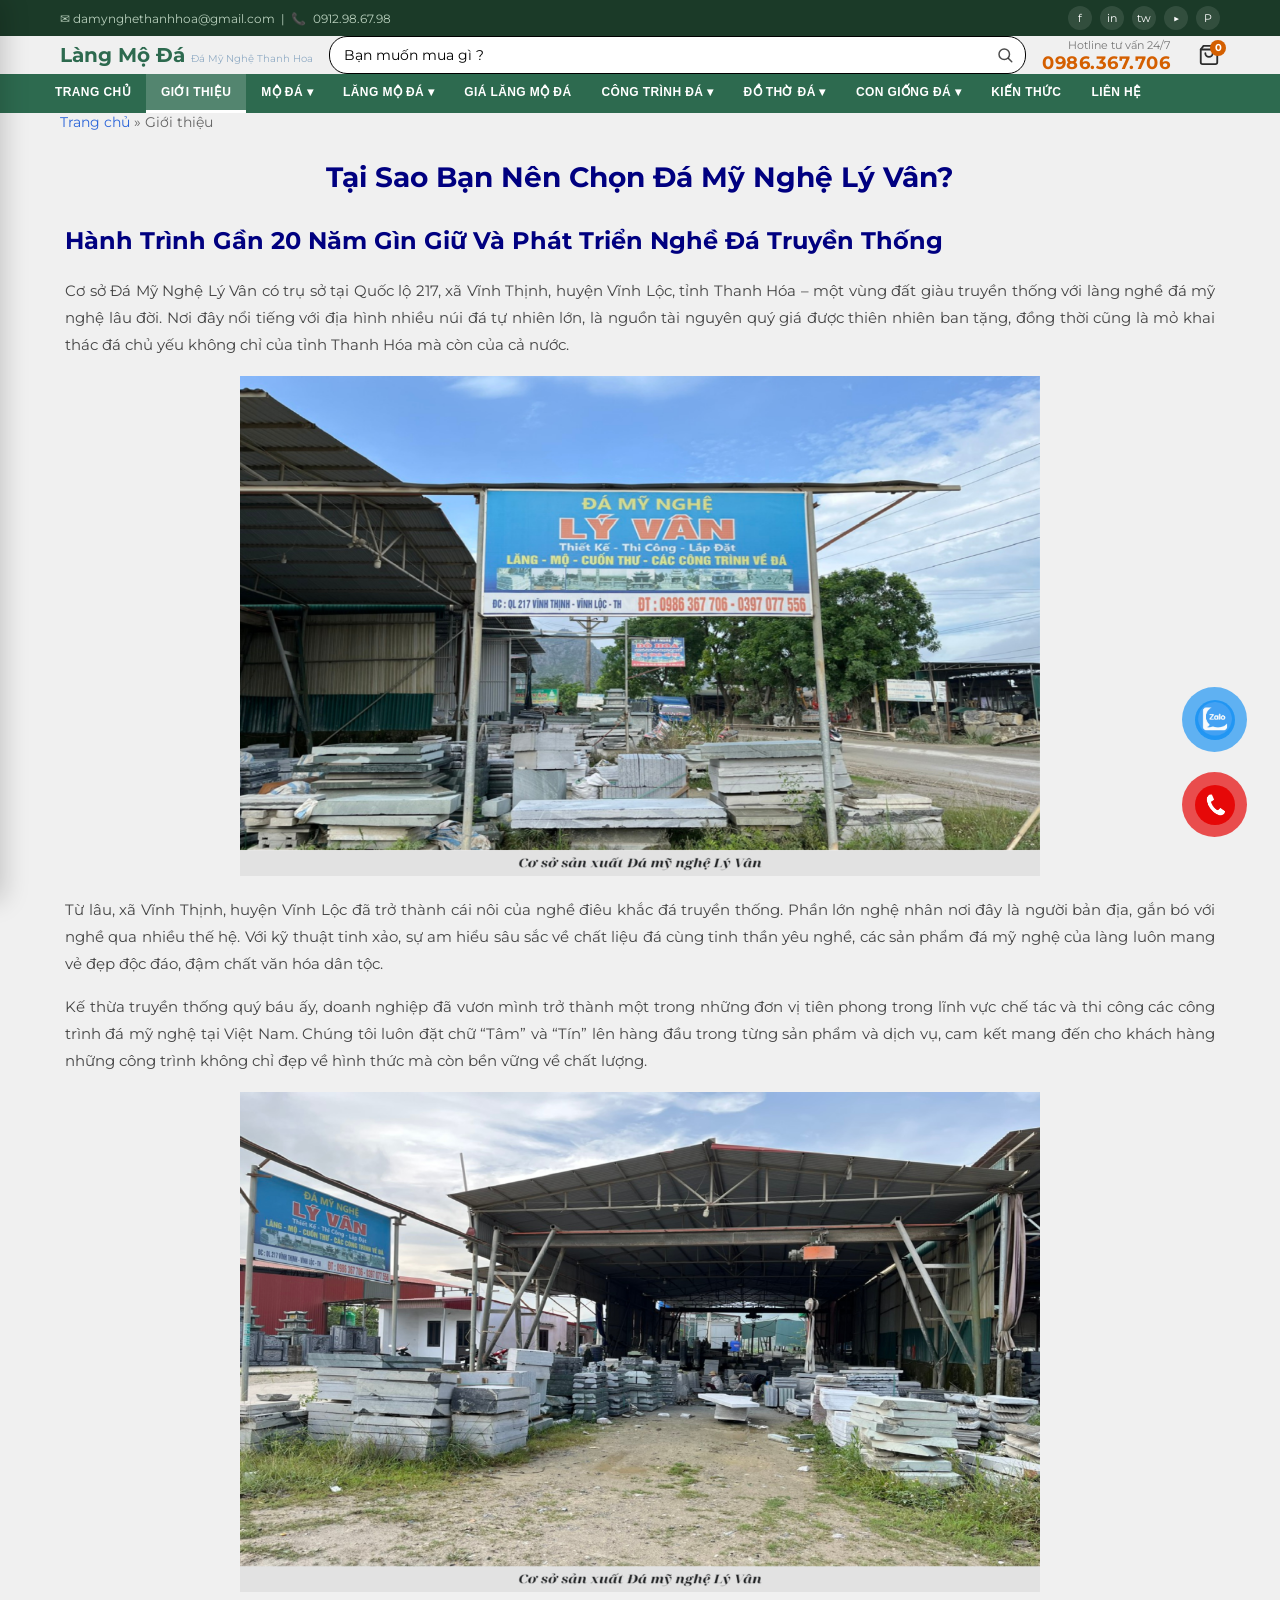
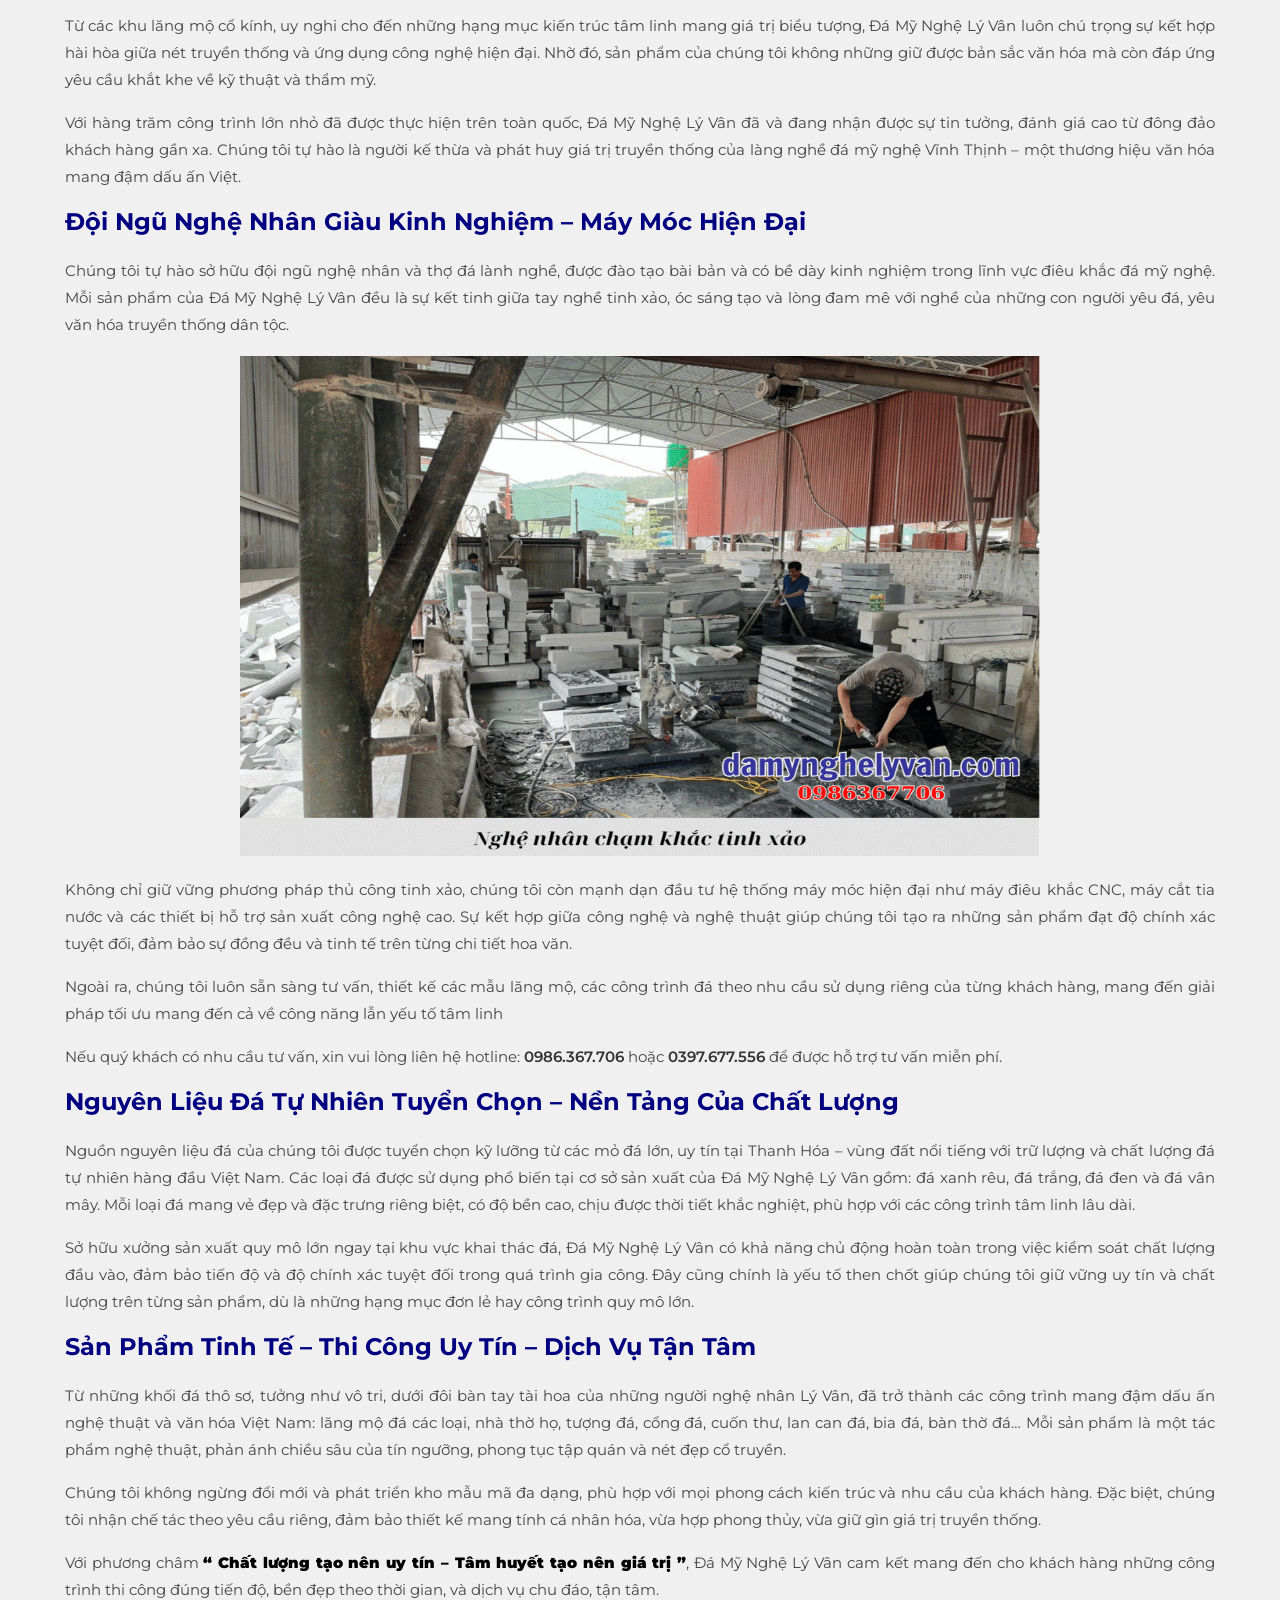
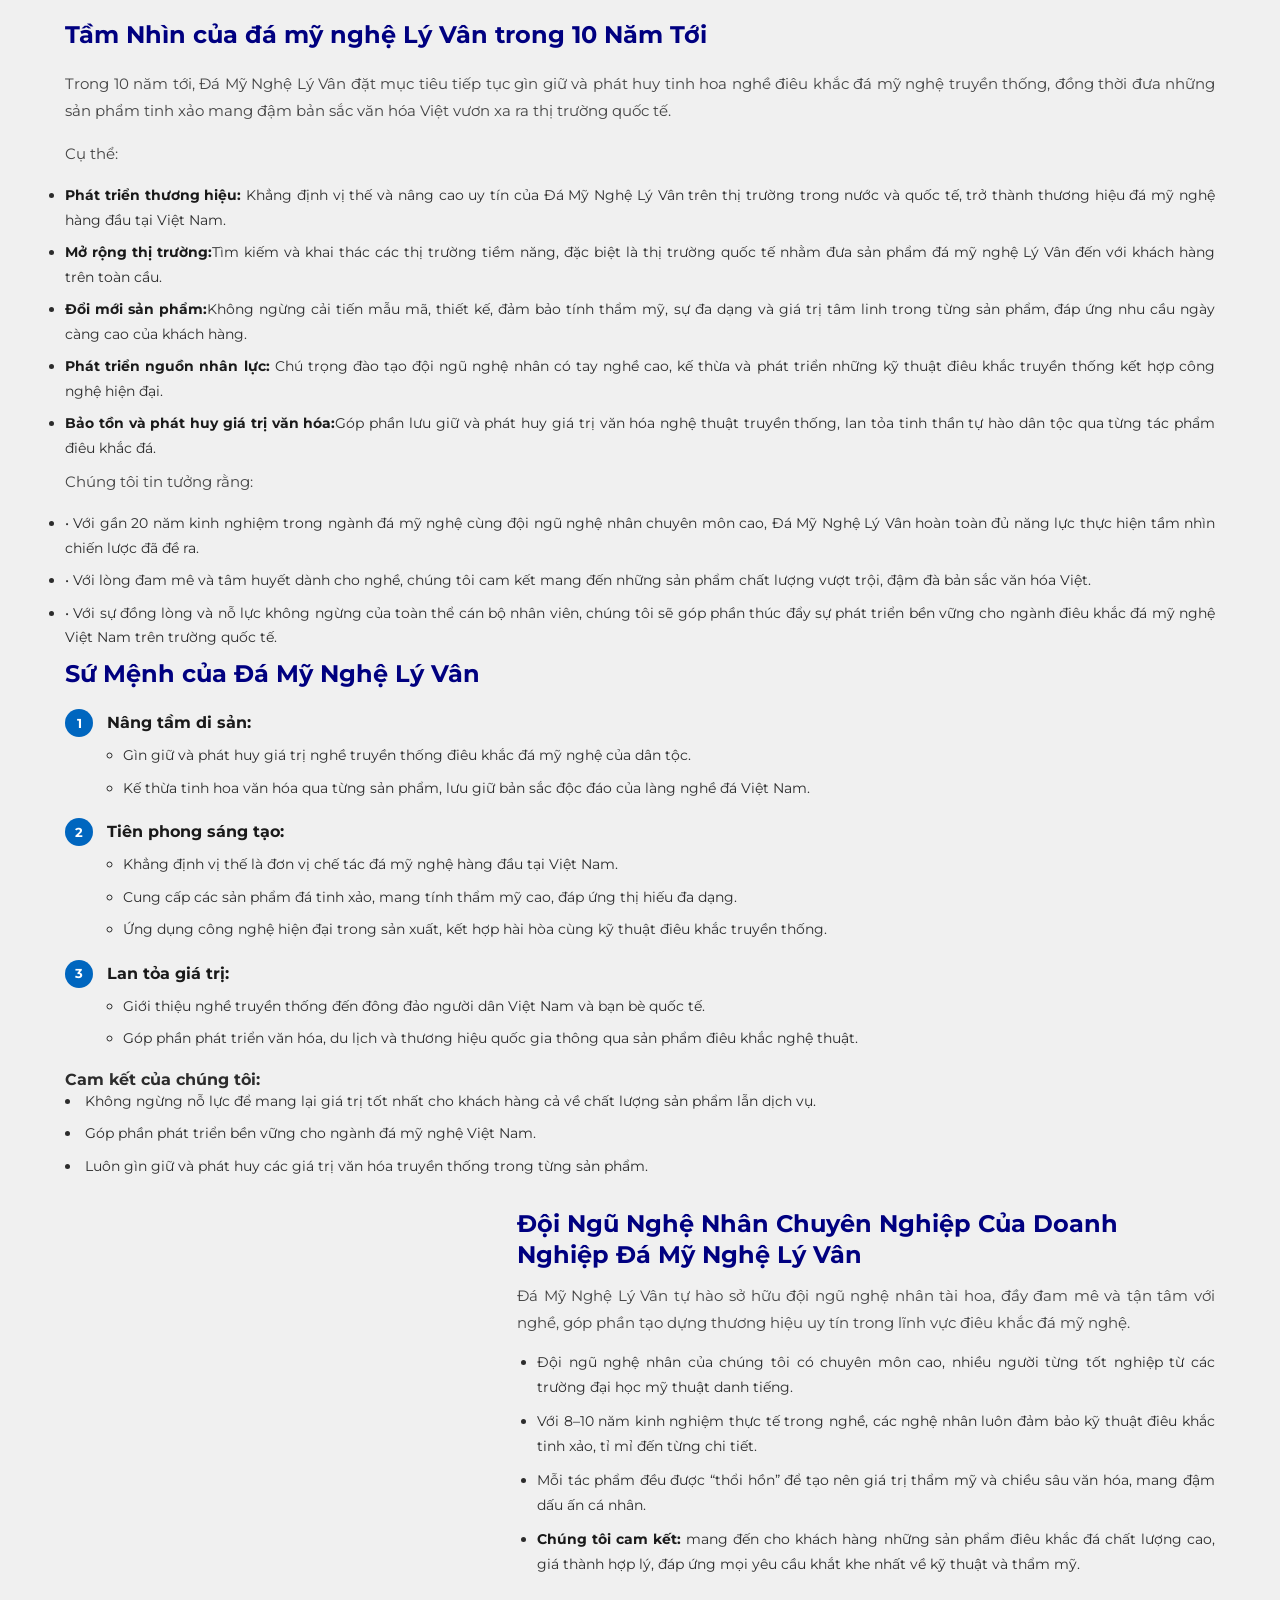
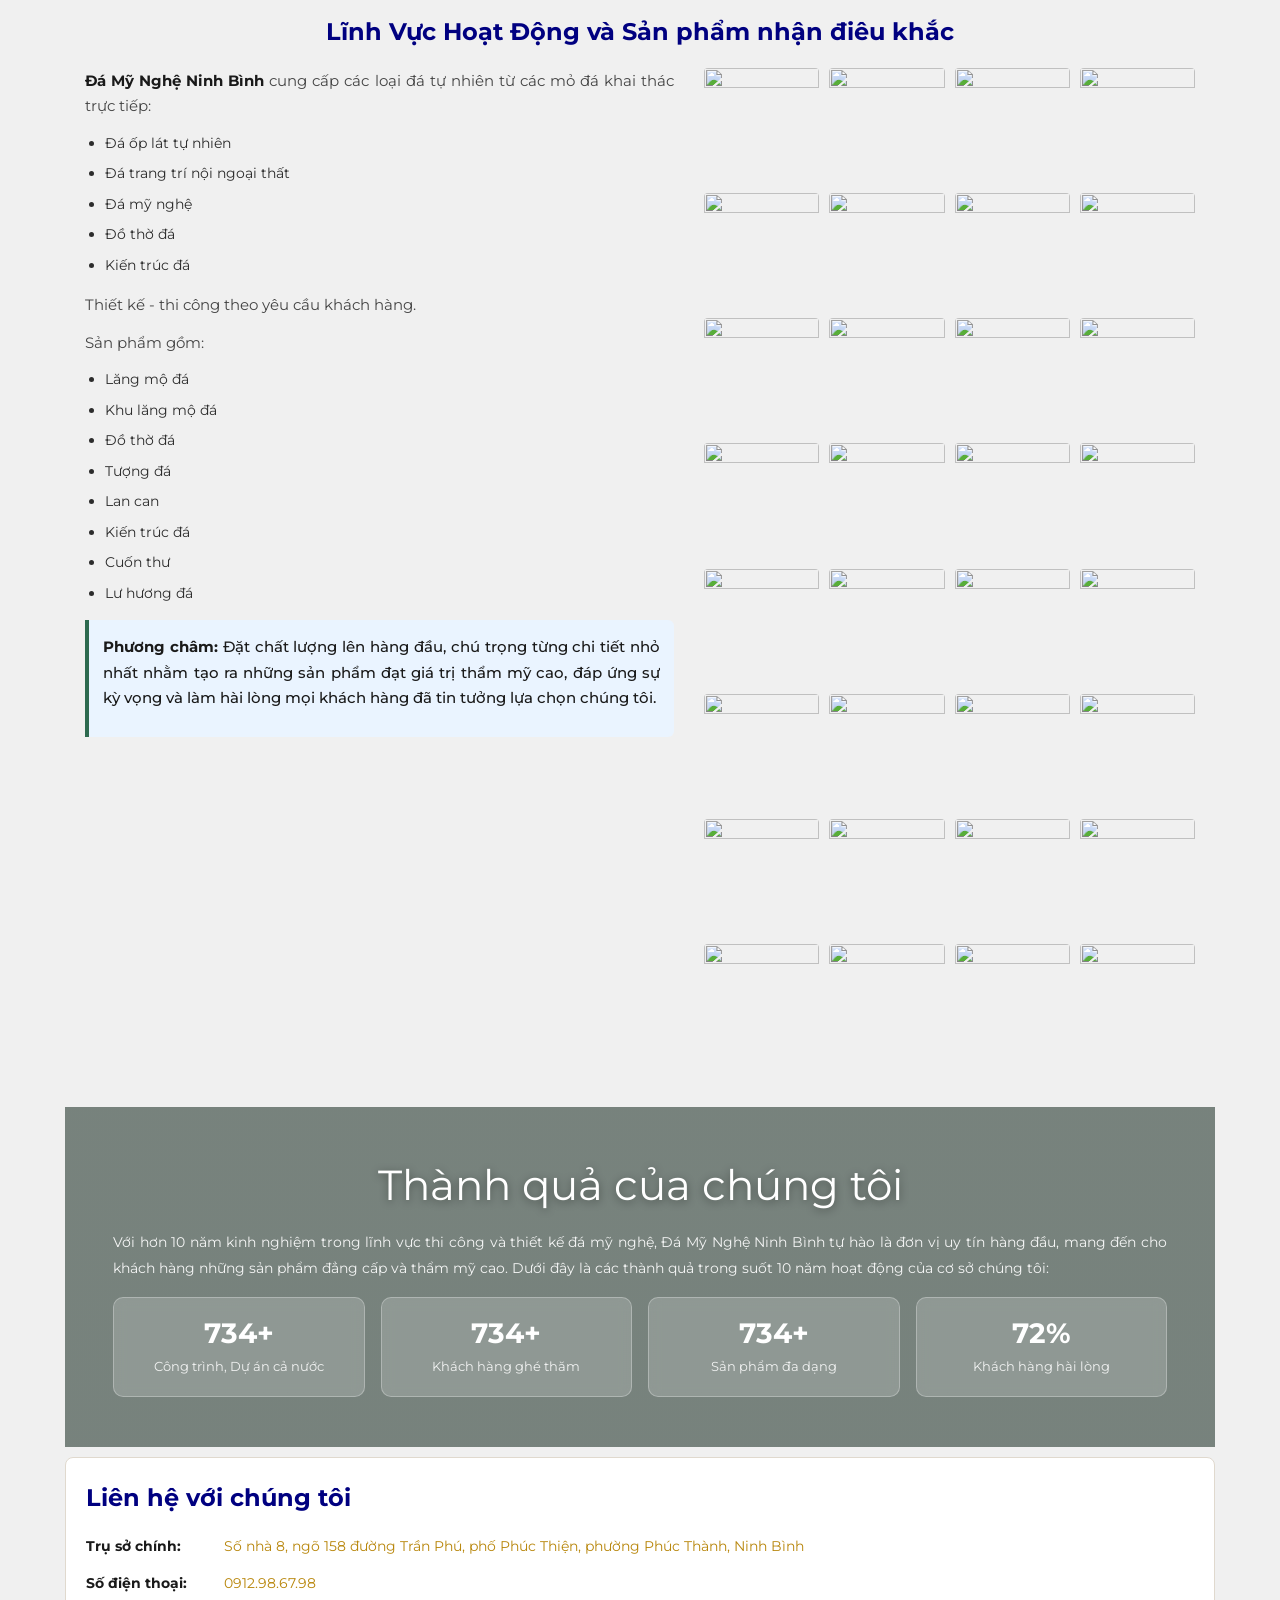
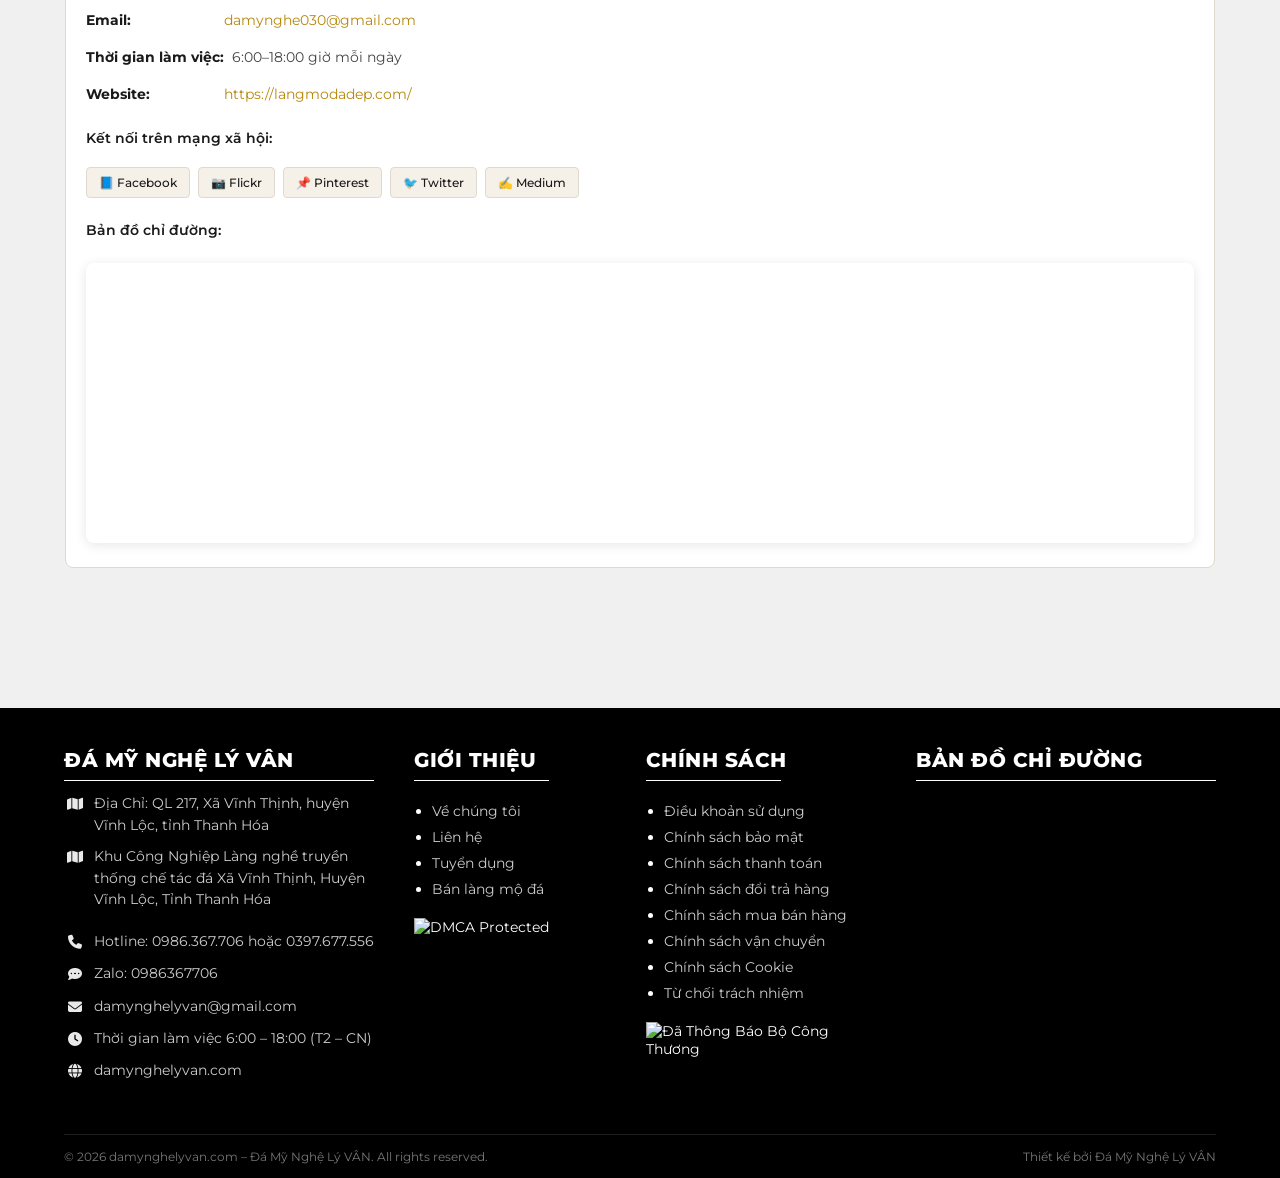
==== gioi-thieu/index.html @ 1a8683d3 "Add files via upload" ====
<!DOCTYPE html>
<html lang="vi">
<head>
<meta charset="UTF-8">
<meta name="viewport" content="width=device-width, initial-scale=1.0">
<title>Giới thiệu về Đá mỹ nghệ Ninh Bình</title>
<link href="https://fonts.googleapis.com/css2?family=Montserrat:wght@300;400;500;600;700;800&display=swap" rel="stylesheet">
  <link rel="stylesheet" href="/assets/style.css">
  <script src="/assets/js/smart-search.js"></script>
  <script src="/assets/js/load-header.js"></script>
  <script src="https://unpkg.com/lucide@latest" defer></script>
<style>
  *, *::before, *::after { box-sizing: border-box; margin: 0; padding: 0; }

  :root {
    --gold: #b8860b;
    --gold-light: #d4a017;
    --dark: #1a1a1a;
    --text: #333;
    --muted: #666;
    --bg: #faf9f7;
    --white: #fff;
    --border: #e0d9ce;
    --accent-bg: #f5f0e8;
    /* Container khớp với nav header */
  }
/* ÉP TOÀN BỘ NỘI DUNG TRANG HẸP LẠI TRÊN MÁY TÍNH */
@media (min-width: 900px) {
  .breadcrumb .container,
  .content-wrap > .container,
  .stats-section > .container {
    max-width: 1150px !important;
    width: 1150px !important;
    margin-left: auto !important;
    margin-right: auto !important;
    padding-left: 0 !important;
    padding-right: 0 !important;
  }

  .page-title {
    max-width: 1150px !important;
    width: 1150px !important;
    margin-left: auto !important;
    margin-right: auto !important;
  }
}
/* Máy tính: căn đều 2 bên */
.main-content p,
.main-content li {
  text-align: justify;
  text-align-last: left;
}
.main-content p {
  line-height: 1.8;
  margin-bottom: 16px;
}

.main-content li {
  line-height: 1.75;
  margin-bottom: 8px;
}
.phone-link {
  color: #333;
  text-decoration: none;
  font-weight: 600;
  text-underline-offset: 3px;
}

.phone-link:hover {
  color: #0066cc;
  text-decoration: underline;
}
  /* =====================
     VIDEO
  ===================== */
/*video nằm bên trái chữ*/
.video-text-section {
  display: grid;
  grid-template-columns: 420px 1fr;
  gap: 32px;
  align-items: start;
  margin: 30px 0;
}

.video-wrap {
  width: 100%;
  height: 350px;
  overflow: hidden;
  border-radius: 6px;
}

.video-wrap iframe {
  width: 100%;
  height: 100%;
  border: 0;
  display: block;
}

.video-content h2 {
  margin-top: 0;
  margin-bottom: 12px;
}

.video-content p {
  margin-bottom: 14px;
  line-height: 1.8;
}

.video-content ul {
  padding-left: 20px;
  margin: 0;
}

.video-content li {
  margin-bottom: 10px;
  line-height: 1.75;
}
@media (max-width: 768px) {
  .video-text-section {
    grid-template-columns: 1fr;
    gap: 20px;
  }

  .video-wrap {
    width: 100%;
    height: 200px;
  }
}
  /* Font toàn trang */
  .content-wrap,
  .content-wrapl,
  .content-wrap p,
  .content-wrap span,
  .content-wrap div,
  .content-wrap li,
  .content-wrap a,
  .content-wrap h1,
  .content-wrap h2,
  .content-wrap h3,
  .content-wrap h4,
  .content-wrap h5,
  .content-wrap h6,
  .breadcrumb,
  .page-title,
  .stats-section {
    font-family: 'Montserrat', sans-serif;
  }

  /* =====================
     CONTAINER - khớp nav
  ===================== */

  .main-content {
    width: 100%;
  }
  .content-image {
  width: 800px;
  max-width: 100%;
  height: 500px;
  display: block;
  margin: 18px auto 20px;
  
}
  /* =====================
     BREADCRUMB
  ===================== */
  .breadcrumb {
    background: var(--accent-bg);
    padding: 10px 0;
    border-bottom: 1px solid var(--border);
  }
  .breadcrumb .container {
    display: flex;
    align-items: center;
    flex-wrap: wrap;
    gap: 6px;
    font-size: 13px;
    color: var(--muted);
  }
  .breadcrumb a { color: var(--gold); text-decoration: none; }
  .breadcrumb a:hover { text-decoration: underline; }

  /* =====================
     PAGE TITLE
  ===================== */
  .page-title {
    text-align: center;
    padding: 28px 16px 20px;
    margin-top: 0;
  }
  .page-title h1 {
    font-size: clamp(16px, 4.5vw, 28px);
    color: #000080;
    font-weight: 700;
    margin-bottom: 10px;
    line-height: 1.3;
  }
  .page-breadcrumb {
    font-size: 14px;
    color: #666;
  }
  .page-breadcrumb a {
    text-decoration: none;
    color: #2b65d9;
  }
  .page-breadcrumb a:hover { text-decoration: underline; }

  /* =====================
     CONTENT WRAP
  ===================== */
  .content-wrap {
    padding: 30px 0 50px;
    margin-top: -50px;
  }

  /* =====================
     HEADINGS
  ===================== */
  h2 {
    font-family: 'Montserrat', sans-serif;
    font-size: clamp(16px, 3.5vw, 24px);
  
    line-height: 1.3;
  }
  p {
    margin-bottom: 14px;
    color: #444;
    font-size: clamp(13px, 2vw, 15px);
    line-height: 1.75;
  }
  strong { color: var(--dark); }


  /* =====================
     BANNER IMAGE
  ===================== */
  .banner-img {
    width: 100%;
    border-radius: 6px;
    margin: 20px 0 8px;
    box-shadow: 0 4px 20px rgba(0,0,0,0.12);
    display: block;
    height: auto;
  }
  .img-caption {
    text-align: center;
    font-style: italic;
    color: var(--muted);
    font-size: 12px;
    margin-bottom: 20px;
  }

  /* =====================
     STATS SECTION
  ===================== */
        .tq-section {
      margin-top: 48px;
      position: relative;
      width: 100%;
      min-height: 340px;
      background:
        linear-gradient(rgba(20,40,30,0.55), rgba(20,40,30,0.55)),
        url('https://images.unsplash.com/photo-1506905925346-21bda4d32df4?w=1200&q=80')
        center / cover no-repeat;
      display: flex;
      flex-direction: column;
      align-items: center;
      justify-content: center;
      padding: 48px 48px;
      overflow: hidden;
    }
 
    .tq-title {
      font-family: 'Dancing Script', cursive;
      font-size: 42px;
      color: #fff;
      margin-bottom: 18px;
      text-align: center;
      font-weight: 400;
      text-shadow: 0 2px 8px rgba(0,0,0,0.4);
    }
 
    .tq-desc {
      color: rgba(255,255,255,0.92);
      font-size: 14px;
      line-height: 1.7;
      max-width: 1100px;
      width: 100%;
      text-align: left;
      margin-bottom: 32px;
    }
 
    .tq-cards {
      display: grid;
      grid-template-columns: repeat(4, 1fr);
      gap: 16px;
      width: 100%;
      max-width: 1100px;
    }
 
    .tq-card {
      background: rgba(255,255,255,0.18);
      backdrop-filter: blur(6px);
      -webkit-backdrop-filter: blur(6px);
      border: 1px solid rgba(255,255,255,0.28);
      border-radius: 10px;
      padding: 20px 14px;
      text-align: center;
    }
 
    .tq-num {
      font-size: 28px;
      font-weight: 700;
      color: #fff;
      margin-bottom: 8px;
      line-height: 1.1;
    }
 
    .tq-label {
      font-size: 13px;
      color: rgba(255,255,255,0.88);
      line-height: 1.5;
    }
 
   
@media (max-width: 768px) {
      .tq-section {
        padding: 36px 16px;
        min-height: unset;
        align-items: stretch;
      }
      .tq-title {
        font-size: 28px;
        margin-bottom: 14px;
        text-align: center;
      }
      .tq-desc {
        font-size: 13px;
        margin-bottom: 24px;
        max-width: 100%;
        width: 100%;
      }
      .tq-cards {
    grid-template-columns: 1fr;
    width: 100%;
    max-width: 100%;
    gap: 12px;
    margin: 0;
   
    box-sizing: border-box;
  }

  .tq-card {
    width: 100%;
    display: flex;
    align-items: center;
    justify-content: space-between;
    padding: 28px 18px;
    text-align: left;
    min-height: 80px;
    box-sizing: border-box;
  }

      .tq-num {
        font-size: 26px;
        margin-bottom: 0;
        min-width: 90px;
      }
      .tq-label {
        font-size: 13px;
        flex: 1;
        padding-left: 16px;
        text-align: right;
        white-space: nowrap;
        overflow: hidden;
        text-overflow: ellipsis;
      }
    }

  /* =====================
     CONTACT SECTION
  ===================== */
  .contact-section {
    background: var(--white);
    border: 1px solid var(--border);
    border-radius: 8px;
    padding: 24px 20px;
    margin-top: 40px;
  }
  .contact-section h2 { margin-top: 0; }
  .contact-info p {
    display: flex;
    align-items: flex-start;
    gap: 8px;
    margin-bottom: 12px;
    flex-wrap: wrap;
  }
  .contact-info strong {
    min-width: 130px;
    flex-shrink: 0;
    font-size: clamp(12px, 2vw, 14px);
  }
  .contact-info a {
    color: var(--gold);
    text-decoration: none;
    font-size: clamp(12px, 2vw, 14px);
    word-break: break-word;
  }
  .contact-info a:hover { text-decoration: underline; }
  .contact-info p span,
  .contact-info p {
    font-size: clamp(12px, 2vw, 14px);
  }

  .social-links {
    display: flex;
    flex-wrap: wrap;
    gap: 8px;
    margin-top: 14px;
  }
  .social-links a {
    display: inline-flex;
    align-items: center;
    gap: 5px;
    padding: 7px 12px;
    background: var(--accent-bg);
    border: 1px solid var(--border);
    border-radius: 4px;
    color: var(--dark);
    text-decoration: none;
    font-size: 12px;
    font-weight: 500;
    transition: background 0.2s, border-color 0.2s;
    white-space: nowrap;
  }
  .social-links a:hover {
    background: var(--gold);
    border-color: var(--gold);
    color: var(--white);
  }

  .map-wrap {
    margin-top: 20px;
    border-radius: 8px;
    overflow: hidden;
    box-shadow: 0 2px 12px rgba(0,0,0,0.1);
  }
  .map-wrap iframe {
    width: 100%;
    height: 280px;
    border: 0;
    display: block;
  }

  /* =====================
     HIGHLIGHT BOX
  ===================== */
  .highlight-box {
     background: #eaf4ff;
    border-left: 4px solid #2d6a4f; /* xanh dương */
    padding: 16px 18px;
    border-radius: 0 6px 6px 0;
    margin: 20px 0;
  }
  .highlight-box p {
    margin: 0;
    color: var(--dark);
    font-weight: 500;
    font-size: clamp(13px, 2vw, 15px);
  }

  /* =====================
     NUMBERED LIST
  ===================== */
  .styled-ol {
    list-style: none;
    padding: 0;
    counter-reset: ol-counter;
  }
  .styled-ol > li {
    counter-increment: ol-counter;
    position: relative;
    padding-left: 42px;
    margin-bottom: 18px;
  }
  .styled-ol > li::before {
    content: counter(ol-counter);
    position: absolute;
    left: 0;
    top: 0;
    width: 28px;
    height: 28px;
    background: #0066BF;
    color: var(--white);
    font-weight: 700;
    font-size: 13px;
    border-radius: 50%;
    display: flex;
    align-items: center;
    justify-content: center;
  }
  .styled-ol > li strong {
    display: block;
    font-size: clamp(14px, 2.5vw, 16px);
    margin-bottom: 6px;
    color: var(--dark);
  }
  .styled-ol > li ul {
    padding-left: 16px;
    margin-top: 6px;
    margin-bottom: 0;
  }

  /* =====================
     GOLD DIVIDER
  ===================== */
  .gold-divider {
    display: flex;
    align-items: center;
    justify-content: center;
    gap: 12px;
  }
  .gold-divider::before, .gold-divider::after {
    content: '';
    width: 50px;
    height: 1px;
    background: var(--gold);
  }
  .gold-divider span { color: var(--gold); font-size: 16px; }

  /* =====================
     TABLET (≥ 600px)
  ===================== */
@media (max-width: 600px) {
  .breadcrumb .container,
  .content-wrap > .container,
  .contact-section,
  .page-title {
    padding-left: 22px !important;
    padding-right: 22px !important;
  }
  
/* Điện thoại: vẫn căn đều nhưng tránh bị dính sát lề */
  .main-content p,
  .main-content li {
    text-align: justify;
    text-align-last: left;
  }
      .content-image {
    height: 200px !important;
    width: 100% !important;
    object-fit: cover;
  }
    .gallery-grid img {
    height: 120px !important;
  }
  .content-wrap {
    padding-left: 0 !important;
    padding-right: 0 !important;
  }

  .main-content {
    width: 100%;
  }
}
/**/
* {
  box-sizing: border-box;
  margin: 0;
  padding: 0;
  font-family: 'Montserrat', sans-serif;
}

/* CONTAINER */
.content-wrap > .container,
.content-wrapl > .container {
  max-width: 1100px;
  margin: auto;
  padding: 20px;
}
/* TITLE */
h2 {
  
  color: #000080;
  margin-bottom: 20px;
  font-size: 24px;
}
.container .title-center {
  text-align: center !important;
}
/* LAYOUT 2 CỘT */
.section-flex {
  display: grid;
  grid-template-columns: 1.2fr 1fr;
  gap: 30px;
  align-items: start;
}

/* TEXT */
.text-content p {
  line-height: 1.7;
  margin-bottom: 12px;
  text-align: justify;
}

.text-content ul {
  padding-left: 20px;
  margin-bottom: 15px;
}

.text-content li {
  margin-bottom: 6px;
}

/* BOX */
.highlight-box {
  background: #eaf4ff;
  border-left: 4px solid #2d6a4f;
  padding: 14px;
  border-radius: 0 6px 6px 0;
  margin-top: 15px;
}

/* GALLERY */
.gallery-grid {
  display: grid;
  grid-template-columns: repeat(4, 1fr);
  gap: 10px;
}

.gallery-grid img {
  width: 100%;
  aspect-ratio: 1/1;
  object-fit: cover;
  border-radius: 4px;
  transition: 0.3s;
}

.gallery-grid img:hover {
  transform: scale(1.05);
}

/* RESPONSIVE */
@media (max-width: 992px) {
  .section-flex {
    grid-template-columns: 1fr;
  }

  .gallery-grid {
    grid-template-columns: repeat(3, 1fr);
  }
}

@media (max-width: 600px) {
  h2 {
    font-size: 18px;
  }

  .gallery-grid {
    grid-template-columns: repeat(2, 1fr);
  }
}

</style>
</head>
<body>

<!-- Breadcrumb -->
 <div class="container">
 <div class="page-breadcrumb">
      <a href="/">Trang chủ</a> » <span>Giới thiệu</span>
  </div>
  </div>

<!-- Page Title -->
<div class="content-wrapl">
  <div class="page-title">
    <h1>Tại Sao Bạn Nên Chọn Đá Mỹ Nghệ Lý Vân?</h1>
  </div>
</div>

<!-- Content -->
<div class="content-wrap">
  <div class="container">
    <div class="main-content">

      <h2>Hành Trình Gần 20 Năm Gìn Giữ Và Phát Triển Nghề Đá Truyền Thống</h2>

      <p>Cơ sở Đá Mỹ Nghệ Lý Vân có trụ sở tại Quốc lộ 217, xã Vĩnh Thịnh, huyện Vĩnh Lộc, tỉnh Thanh Hóa – một vùng đất giàu truyền thống với làng nghề đá mỹ nghệ lâu đời. Nơi đây nổi tiếng với địa hình nhiều núi đá tự nhiên lớn, là nguồn tài nguyên quý giá được thiên nhiên ban tặng, đồng thời cũng là mỏ khai thác đá chủ yếu không chỉ của tỉnh Thanh Hóa mà còn của cả nước.</p>
      <img src="/assets/img/anh-co-so-da-my-nghe-1.png" alt="Cơ Sở Đá Mỹ Nghệ Lý Vân" class="content-image"/>

      <p>Từ lâu, xã Vĩnh Thịnh, huyện Vĩnh Lộc đã trở thành cái nôi của nghề điêu khắc đá truyền thống. Phần lớn nghệ nhân nơi đây là người bản địa, gắn bó với nghề qua nhiều thế hệ. Với kỹ thuật tinh xảo, sự am hiểu sâu sắc về chất liệu đá cùng tinh thần yêu nghề, các sản phẩm đá mỹ nghệ của làng luôn mang vẻ đẹp độc đáo, đậm chất văn hóa dân tộc.</p>

      <p>Kế thừa truyền thống quý báu ấy, doanh nghiệp đã vươn mình trở thành một trong những đơn vị tiên phong trong lĩnh vực chế tác và thi công các công trình đá mỹ nghệ tại Việt Nam. Chúng tôi luôn đặt chữ “Tâm” và “Tín” lên hàng đầu trong từng sản phẩm và dịch vụ, cam kết mang đến cho khách hàng những công trình không chỉ đẹp về hình thức mà còn bền vững về chất lượng.</p>
      <img src="/assets/img/anh-co-so-da-my-nghe-2.png" alt="Cơ Sở Đá Mỹ Nghệ Lý Vân" class="content-image"/>
      <p>Từ các khu lăng mộ cổ kính, uy nghi cho đến những hạng mục kiến trúc tâm linh mang giá trị biểu tượng, Đá Mỹ Nghệ Lý Vân luôn chú trọng sự kết hợp hài hòa giữa nét truyền thống và ứng dụng công nghệ hiện đại. Nhờ đó, sản phẩm của chúng tôi không những giữ được bản sắc văn hóa mà còn đáp ứng yêu cầu khắt khe về kỹ thuật và thẩm mỹ.</p>

      <p>Với hàng trăm công trình lớn nhỏ đã được thực hiện trên toàn quốc, Đá Mỹ Nghệ Lý Vân đã và đang nhận được sự tin tưởng, đánh giá cao từ đông đảo khách hàng gần xa. Chúng tôi tự hào là người kế thừa và phát huy giá trị truyền thống của làng nghề đá mỹ nghệ Vĩnh Thịnh – một thương hiệu văn hóa mang đậm dấu ấn Việt.</p>
      <h2>Đội Ngũ Nghệ Nhân Giàu Kinh Nghiệm – Máy Móc Hiện Đại</h2>

      <p>Chúng tôi tự hào sở hữu đội ngũ nghệ nhân và thợ đá lành nghề, được đào tạo bài bản và có bề dày kinh nghiệm trong lĩnh vực điêu khắc đá mỹ nghệ. Mỗi sản phẩm của Đá Mỹ Nghệ Lý Vân đều là sự kết tinh giữa tay nghề tinh xảo, óc sáng tạo và lòng đam mê với nghề của những con người yêu đá, yêu văn hóa truyền thống dân tộc.</p>
      <img src="/assets/img/anh-co-so-da-my-nghe-3.png" alt="Cơ Sở Đá Mỹ Nghệ Lý Vân" class="content-image"/>

      <p>Không chỉ giữ vững phương pháp thủ công tinh xảo, chúng tôi còn mạnh dạn đầu tư hệ thống máy móc hiện đại như máy điêu khắc CNC, máy cắt tia nước và các thiết bị hỗ trợ sản xuất công nghệ cao. Sự kết hợp giữa công nghệ và nghệ thuật giúp chúng tôi tạo ra những sản phẩm đạt độ chính xác tuyệt đối, đảm bảo sự đồng đều và tinh tế trên từng chi tiết hoa văn.</p>
      <p>Ngoài ra, chúng tôi luôn sẵn sàng tư vấn, thiết kế các mẫu lăng mộ, các công trình đá theo nhu cầu sử dụng riêng của từng khách hàng, mang đến giải pháp tối ưu mang đến cả về công năng lẫn yếu tố tâm linh</p>
      <p>Nếu quý khách có nhu cầu tư vấn, xin vui lòng liên hệ hotline: <a href="tel:0986367706" class="phone-link"> 0986.367.706</a> hoặc <a href="tel:0397677556" class="phone-link"> 0397.677.556</a> để được hỗ trợ tư vấn miễn phí.</p>
      <h2>Nguyên Liệu Đá Tự Nhiên Tuyển Chọn – Nền Tảng Của Chất Lượng</h2>

      <p>Nguồn nguyên liệu đá của chúng tôi được tuyển chọn kỹ lưỡng từ các mỏ đá lớn, uy tín tại Thanh Hóa – vùng đất nổi tiếng với trữ lượng và chất lượng đá tự nhiên hàng đầu Việt Nam. Các loại đá được sử dụng phổ biến tại cơ sở sản xuất của Đá Mỹ Nghệ Lý Vân gồm: đá xanh rêu, đá trắng, đá đen và đá vân mây. Mỗi loại đá mang vẻ đẹp và đặc trưng riêng biệt, có độ bền cao, chịu được thời tiết khắc nghiệt, phù hợp với các công trình tâm linh lâu dài.</p>
      <p>Sở hữu xưởng sản xuất quy mô lớn ngay tại khu vực khai thác đá, Đá Mỹ Nghệ Lý Vân có khả năng chủ động hoàn toàn trong việc kiểm soát chất lượng đầu vào, đảm bảo tiến độ và độ chính xác tuyệt đối trong quá trình gia công. Đây cũng chính là yếu tố then chốt giúp chúng tôi giữ vững uy tín và chất lượng trên từng sản phẩm, dù là những hạng mục đơn lẻ hay công trình quy mô lớn.</p>
      <h2>Sản Phẩm Tinh Tế – Thi Công Uy Tín – Dịch Vụ Tận Tâm</h2>
      <p>Từ những khối đá thô sơ, tưởng như vô tri, dưới đôi bàn tay tài hoa của những người nghệ nhân Lý Vân, đã trở thành các công trình mang đậm dấu ấn nghệ thuật và văn hóa Việt Nam: lăng mộ đá các loại, nhà thờ họ, tượng đá, cổng đá, cuốn thư, lan can đá, bia đá, bàn thờ đá… Mỗi sản phẩm là một tác phẩm nghệ thuật, phản ánh chiều sâu của tín ngưỡng, phong tục tập quán và nét đẹp cổ truyền.</p>
      <p>Chúng tôi không ngừng đổi mới và phát triển kho mẫu mã đa dạng, phù hợp với mọi phong cách kiến trúc và nhu cầu của khách hàng. Đặc biệt, chúng tôi nhận chế tác theo yêu cầu riêng, đảm bảo thiết kế mang tính cá nhân hóa, vừa hợp phong thủy, vừa giữ gìn giá trị truyền thống.</p>
      <p>Với phương châm <strong style="font-weight: 900; color: #000;">“ Chất lượng tạo nên uy tín – Tâm huyết tạo nên giá trị ”</strong>, Đá Mỹ Nghệ Lý Vân cam kết mang đến cho khách hàng những công trình thi công đúng tiến độ, bền đẹp theo thời gian, và dịch vụ chu đáo, tận tâm.</p>
      <h2>Tầm Nhìn của đá mỹ nghệ Lý Vân trong 10 Năm Tới</h2>
      <p>Trong 10 năm tới, Đá Mỹ Nghệ Lý Vân đặt mục tiêu tiếp tục gìn giữ và phát huy tinh hoa nghề điêu khắc đá mỹ nghệ truyền thống, đồng thời đưa những sản phẩm tinh xảo mang đậm bản sắc văn hóa Việt vươn xa ra thị trường quốc tế.</p>
      <p>Cụ thể:</p>
      <ul>
        <li><strong>Phát triển thương hiệu:</strong> Khẳng định vị thế và nâng cao uy tín của Đá Mỹ Nghệ Lý Vân trên thị trường trong nước và quốc tế, trở thành thương hiệu đá mỹ nghệ hàng đầu tại Việt Nam.</li>
        <li><strong>Mở rộng thị trường:</strong>Tìm kiếm và khai thác các thị trường tiềm năng, đặc biệt là thị trường quốc tế nhằm đưa sản phẩm đá mỹ nghệ Lý Vân đến với khách hàng trên toàn cầu.</li>
        <li><strong>Đổi mới sản phẩm:</strong>Không ngừng cải tiến mẫu mã, thiết kế, đảm bảo tính thẩm mỹ, sự đa dạng và giá trị tâm linh trong từng sản phẩm, đáp ứng nhu cầu ngày càng cao của khách hàng.</li>
        <li><strong>Phát triển nguồn nhân lực:</strong> Chú trọng đào tạo đội ngũ nghệ nhân có tay nghề cao, kế thừa và phát triển những kỹ thuật điêu khắc truyền thống kết hợp công nghệ hiện đại.</li>
        <li><strong>Bảo tồn và phát huy giá trị văn hóa:</strong>Góp phần lưu giữ và phát huy giá trị văn hóa nghệ thuật truyền thống, lan tỏa tinh thần tự hào dân tộc qua từng tác phẩm điêu khắc đá.</li>
      </ul>

      <p>Chúng tôi tin tưởng rằng:</p>
      <ul>
        <li>•	Với gần 20 năm kinh nghiệm trong ngành đá mỹ nghệ cùng đội ngũ nghệ nhân chuyên môn cao, Đá Mỹ Nghệ Lý Vân hoàn toàn đủ năng lực thực hiện tầm nhìn chiến lược đã đề ra.</li>
        <li>•	Với lòng đam mê và tâm huyết dành cho nghề, chúng tôi cam kết mang đến những sản phẩm chất lượng vượt trội, đậm đà bản sắc văn hóa Việt.</li>
        <li>•	Với sự đồng lòng và nỗ lực không ngừng của toàn thể cán bộ nhân viên, chúng tôi sẽ góp phần thúc đẩy sự phát triển bền vững cho ngành điêu khắc đá mỹ nghệ Việt Nam trên trường quốc tế.</li>
      </ul>

      <!-- Mission -->
      <h2>Sứ Mệnh của Đá Mỹ Nghệ Lý Vân</h2>
      <ol class="styled-ol">
        <li>
          <strong>Nâng tầm di sản:</strong>
          <ul>
            <li>	Gìn giữ và phát huy giá trị nghề truyền thống điêu khắc đá mỹ nghệ của dân tộc.</li>
            <li>	Kế thừa tinh hoa văn hóa qua từng sản phẩm, lưu giữ bản sắc độc đáo của làng nghề đá Việt Nam.</li>
          </ul>
        </li>
        <li>
          <strong>Tiên phong sáng tạo:</strong>
          <ul>
            <li>Khẳng định vị thế là đơn vị chế tác đá mỹ nghệ hàng đầu tại Việt Nam.</li>
            <li>Cung cấp các sản phẩm đá tinh xảo, mang tính thẩm mỹ cao, đáp ứng thị hiếu đa dạng.</li>
            <li>Ứng dụng công nghệ hiện đại trong sản xuất, kết hợp hài hòa cùng kỹ thuật điêu khắc truyền thống.</li>
          </ul>
        </li>
        <li>
          <strong>Lan tỏa giá trị:</strong>
          <ul>
            <li>Giới thiệu nghề truyền thống đến đông đảo người dân Việt Nam và bạn bè quốc tế.</li>
            <li>Góp phần phát triển văn hóa, du lịch và thương hiệu quốc gia thông qua sản phẩm điêu khắc nghệ thuật.</li>
          </ul>
        </li>
      </ol>

      <h3>Cam kết của chúng tôi:</h3>
        <li>Không ngừng nỗ lực để mang lại giá trị tốt nhất cho khách hàng cả về chất lượng sản phẩm lẫn dịch vụ.</li>
        <li>Góp phần phát triển bền vững cho ngành đá mỹ nghệ Việt Nam.</li>
        <li>Luôn gìn giữ và phát huy các giá trị văn hóa truyền thống trong từng sản phẩm.</li>
      </ul>

<!-- Video + Artisans -->
<div class="video-text-section">
  <div class="video-wrap">
    <iframe 
      src="https://www.youtube.com/embed/y5QYMIlJxyI?si=F3rPTIpTTzCiyajn" 
      title="YouTube video player" 
      frameborder="0" 
      allow="accelerometer; autoplay; clipboard-write; encrypted-media; gyroscope; picture-in-picture; web-share" 
      referrerpolicy="strict-origin-when-cross-origin" 
      allowfullscreen>
    </iframe>
  </div>

  <div class="video-content">
    <h2>Đội Ngũ Nghệ Nhân Chuyên Nghiệp Của Doanh Nghiệp Đá Mỹ Nghệ Lý Vân</h2>

    <p>
      Đá Mỹ Nghệ Lý Vân tự hào sở hữu đội ngũ nghệ nhân tài hoa, đầy đam mê và tận tâm với nghề, góp phần tạo dựng thương hiệu uy tín trong lĩnh vực điêu khắc đá mỹ nghệ.
    </p>

    <ul>
      <li>Đội ngũ nghệ nhân của chúng tôi có chuyên môn cao, nhiều người từng tốt nghiệp từ các trường đại học mỹ thuật danh tiếng.</li>
      <li>Với 8–10 năm kinh nghiệm thực tế trong nghề, các nghệ nhân luôn đảm bảo kỹ thuật điêu khắc tinh xảo, tỉ mỉ đến từng chi tiết.</li>
      <li>Mỗi tác phẩm đều được “thổi hồn” để tạo nên giá trị thẩm mỹ và chiều sâu văn hóa, mang đậm dấu ấn cá nhân.</li>
      <li><strong>Chúng tôi cam kết:</strong> mang đến cho khách hàng những sản phẩm điêu khắc đá chất lượng cao, giá thành hợp lý, đáp ứng mọi yêu cầu khắt khe nhất về kỹ thuật và thẩm mỹ.</li>
    </ul>
  </div>

</div>
<div class="container">

  <h2 class="title-center">Lĩnh Vực Hoạt Động và Sản phẩm nhận điêu khắc</h2>

  <div class="section-flex">

    <!-- LEFT -->
    <div class="text-content">
      <p><strong>Đá Mỹ Nghệ Ninh Bình</strong> cung cấp các loại đá tự nhiên từ các mỏ đá khai thác trực tiếp:</p>

      <ul>
        <li>Đá ốp lát tự nhiên</li>
        <li>Đá trang trí nội ngoại thất</li>
        <li>Đá mỹ nghệ</li>
        <li>Đồ thờ đá</li>
        <li>Kiến trúc đá</li>
      </ul>

      <p>Thiết kế - thi công theo yêu cầu khách hàng.</p>

      <p>Sản phẩm gồm:</p>

      <ul>
        <li>Lăng mộ đá</li>
        <li>Khu lăng mộ đá</li>
        <li>Đồ thờ đá</li>
        <li>Tượng đá</li>
        <li>Lan can</li>
        <li>Kiến trúc đá</li>
        <li>Cuốn thư</li>
        <li>Lư hương đá</li>
      </ul>

      <div class="highlight-box">
        <p><strong>Phương châm:</strong> Đặt chất lượng lên hàng đầu, chú trọng từng chi tiết nhỏ nhất nhằm tạo ra những sản phẩm đạt giá trị thẩm mỹ cao, đáp ứng sự kỳ vọng và làm hài lòng mọi khách hàng đã tin tưởng lựa chọn chúng tôi.</p>
      </div>
    </div>

    <!-- RIGHT -->
    <div class="gallery-grid">
      <img src="https://langmodadep.com/wp-content/uploads/image11-1-600x450.jpg">
      <img src="https://langmodadep.com/wp-content/uploads/image12-1-600x450.jpg">
      <img src="https://langmodadep.com/wp-content/uploads/image14-1-600x450.jpg">
      <img src="https://langmodadep.com/wp-content/uploads/image16-600x450.jpg">
      <img src="https://langmodadep.com/wp-content/uploads/image18-1-600x450.jpg">
      <img src="https://langmodadep.com/wp-content/uploads/image19-1-600x450.jpg">
      <img src="https://langmodadep.com/wp-content/uploads/image20-1-600x450.jpg">
      <img src="https://langmodadep.com/wp-content/uploads/image22-1-600x450.jpg">
      <img src="https://langmodadep.com/wp-content/uploads/image23-1-600x450.jpg">
      <img src="https://langmodadep.com/wp-content/uploads/image24-1-600x450.jpg">
      <img src="https://langmodadep.com/wp-content/uploads/image26-1-600x450.jpg">
      <img src="https://langmodadep.com/wp-content/uploads/image28-1-600x450.jpg">
      <img src="https://langmodadep.com/wp-content/uploads/image11-1-600x450.jpg">
      <img src="https://langmodadep.com/wp-content/uploads/image12-1-600x450.jpg">
      <img src="https://langmodadep.com/wp-content/uploads/image14-1-600x450.jpg">
      <img src="https://langmodadep.com/wp-content/uploads/image16-600x450.jpg">
      <img src="https://langmodadep.com/wp-content/uploads/image18-1-600x450.jpg">
      <img src="https://langmodadep.com/wp-content/uploads/image19-1-600x450.jpg">
      <img src="https://langmodadep.com/wp-content/uploads/image20-1-600x450.jpg">
      <img src="https://langmodadep.com/wp-content/uploads/image22-1-600x450.jpg">
      <img src="https://langmodadep.com/wp-content/uploads/image23-1-600x450.jpg">
      <img src="https://langmodadep.com/wp-content/uploads/image24-1-600x450.jpg">
      <img src="https://langmodadep.com/wp-content/uploads/image26-1-600x450.jpg">
      <img src="https://langmodadep.com/wp-content/uploads/image28-1-600x450.jpg">
      <img src="https://langmodadep.com/wp-content/uploads/image11-1-600x450.jpg">
      <img src="https://langmodadep.com/wp-content/uploads/image12-1-600x450.jpg">
      <img src="https://langmodadep.com/wp-content/uploads/image14-1-600x450.jpg">
      <img src="https://langmodadep.com/wp-content/uploads/image16-600x450.jpg">
      <img src="https://langmodadep.com/wp-content/uploads/image18-1-600x450.jpg">
      <img src="https://langmodadep.com/wp-content/uploads/image19-1-600x450.jpg">
      <img src="https://langmodadep.com/wp-content/uploads/image20-1-600x450.jpg">
      <img src="https://langmodadep.com/wp-content/uploads/image22-1-600x450.jpg">
    </div>

  </div>

</div>

<!-- Stats -->
<section class="tq-section" id="tq-section">
  <h2 class="tq-title">Thành quả của chúng tôi</h2>
  <p class="tq-desc">
    Với hơn 10 năm kinh nghiệm trong lĩnh vực thi công và thiết kế đá mỹ nghệ, Đá Mỹ Nghệ Ninh Bình
    tự hào là đơn vị uy tín hàng đầu, mang đến cho khách hàng những sản phẩm đẳng cấp và thẩm mỹ cao.
    Dưới đây là các thành quả trong suốt 10 năm hoạt động của cơ sở chúng tôi:
  </p>
  <div class="tq-cards">
    <div class="tq-card">
      <div class="tq-num" id="num0">0</div>
      <div class="tq-label">Công trình, Dự án cả nước</div>
    </div>
    <div class="tq-card">
      <div class="tq-num" id="num1">0</div>
      <div class="tq-label">Khách hàng ghé thăm</div>
    </div>
    <div class="tq-card">
      <div class="tq-num" id="num2">0</div>
      <div class="tq-label">Sản phẩm đa dạng</div>
    </div>
    <div class="tq-card">
      <div class="tq-num" id="num3">0</div>
      <div class="tq-label">Khách hàng hài lòng</div>
    </div>
  </div>
</section>
<!-- Contact -->
<div class="content-wrap" style="padding-top:0">
  <div class="container">
    <div class="main-content">
      <div class="contact-section">
        <h2>Liên hệ với chúng tôi</h2>
        <div class="contact-info">
          <p><strong>Trụ sở chính:</strong> <a href="https://maps.app.goo.gl/Ry8Ct8atcSkSSmj2A" target="_blank">Số nhà 8, ngõ 158 đường Trần Phú, phố Phúc Thiện, phường Phúc Thành, Ninh Bình</a></p>
          <p><strong>Số điện thoại:</strong> <a href="tel:0912986798">0912.98.67.98</a></p>
          <p><strong>Email:</strong> <a href="mailto:damynghe030@gmail.com">damynghe030@gmail.com</a></p>
          <p><strong>Thời gian làm việc:</strong> <span>6:00–18:00 giờ mỗi ngày</span></p>
          <p><strong>Website:</strong> <a href="https://langmodadep.com/" target="_blank">https://langmodadep.com/</a></p>
        </div>

        <p style="margin-top:18px;font-weight:600;color:var(--dark);font-size:14px;">Kết nối trên mạng xã hội:</p>
        <div class="social-links">
          <a href="https://www.facebook.com/damyngheninhbinhcom/" target="_blank">📘 Facebook</a>
          <a href="https://www.flickr.com/people/damyngheninhbinhcom/" target="_blank">📷 Flickr</a>
          <a href="https://www.pinterest.com/damyngheninhbinh01/" target="_blank">📌 Pinterest</a>
          <a href="https://twitter.com/damynghenb_com" target="_blank">🐦 Twitter</a>
          <a href="https://medium.com/@damynghenb" target="_blank">✍ Medium</a>
        </div>

        <p style="margin-top:20px;font-weight:600;color:var(--dark);font-size:14px;">Bản đồ chỉ đường:</p>
        <div class="map-wrap">
          <iframe
            src="https://www.google.com/maps/embed?pb=!1m14!1m8!1m3!1d29946.165030614673!2d105.979342!3d20.247608!3m2!1i1024!2i768!4f13.1!3m3!1m2!1s0x31752967f5b300e7%3A0x830884abf0ac6e7a!2zxJDDoSBN4bu5IE5naOG7hyBOaW5oIELDrG5o!5e0!3m2!1svi!2sus!4v1719629603366!5m2!1svi!2sus"
            allowfullscreen
            loading="lazy"
            referrerpolicy="no-referrer-when-downgrade"
            title="Bản đồ Đá Mỹ Nghệ Ninh Bình">
          </iframe>
        </div>
      </div>
    </div>
  </div>
</div>
<script>
  const targets = [
    { id: 'num0', end: 1000, suffix: '+', format: v => v.toLocaleString('vi-VN') },
    { id: 'num1', end: 1000, suffix: '+', format: v => v.toLocaleString('vi-VN') },
    { id: 'num2', end: 1000, suffix: '+', format: v => v.toLocaleString('vi-VN') },
    { id: 'num3', end: 98,   suffix: '%', format: v => v },
  ];
 
  function animateCount(el, end, suffix, format, duration) {
    const startTime = performance.now();
    function step(now) {
      const elapsed = now - startTime;
      const progress = Math.min(elapsed / duration, 1);
      const eased = 1 - Math.pow(1 - progress, 3); /* easeOutCubic */
      const current = Math.round(eased * end);
      el.textContent = format(current) + suffix;
      if (progress < 1) requestAnimationFrame(step);
    }
    requestAnimationFrame(step);
  }
 
  let animated = false;
  const observer = new IntersectionObserver(entries => {
    if (entries[0].isIntersecting && !animated) {
      animated = true;
      targets.forEach(t => {
        const el = document.getElementById(t.id);
        animateCount(el, t.end, t.suffix, t.format, 2200);
      });
    }
  }, { threshold: 0.3 });
 
  observer.observe(document.getElementById('tq-section'));
</script>
     </div>
  </div>
</div>
<div id="contact-buttons"></div>
<script>
fetch("../contact-buttons.html")
  .then(response => response.text())
  .then(data => {
    document.getElementById("contact-buttons").innerHTML = data;
  });
</script>

<div id="site-footer"></div>
<script src="/assets/js/load-footer.js"></script>
</body>
</html>
---- assets/style.css ----
*, *::before, *::after { box-sizing: border-box; margin: 0; padding: 0; }
  html { scroll-behavior: smooth; }
  body { font-family: 'Be Vietnam Pro', sans-serif; font-size: 14px; color: #2c2c2c; background: #f7f5f0; }
  @import url('https://fonts.googleapis.com/css2?family=Montserrat:wght@400;500;600;700;800;900&display=swap');
  a { text-decoration: none; color: inherit; }
  img { max-width: 100%; display: block; }
 /*Trang Chủ*/
  /* ── TOPBAR ── */
   .topbar {
    background: #1b3a28;
    padding: 6px 0;
    font-size: 12px;
    color: #b8cfbc;
  }
  .topbar-inner {
    max-width: 1200px;
    margin: 0 auto;
    padding: 0 20px;
    display: flex;
    justify-content: space-between;
    align-items: center;
  }
  .topbar-social a {
    display: inline-flex;
    align-items: center;
    justify-content: center;
    width: 24px; height: 24px;
    border-radius: 50%;
    background: rgba(255,255,255,0.1);
    color: #fff;
    font-size: 11px;
    margin-left: 5px;
    transition: background 0.2s;
  }
  .topbar-social a:hover { background: #2d6a4f; }
  .topbar-email { color: #b8cfbc; }
  .topbar-email span { margin-right: 4px; }
  /* ── HERO ── */
  .hero {
    position: relative;
    height: 560px !important;
    overflow: hidden;
    background: #0f2318;
  }
  .hero-img {
    width: 100%;
    height: 100%;
    object-fit: cover;
    opacity: 0.55;
    transition: transform 8s ease;
  }
  .hero:hover .hero-img { transform: scale(1.04); }
  .hero-overlay {
    position: absolute;
    inset: 0;
    background: linear-gradient(to bottom, rgba(0,0,0,0.1) 0%, rgba(15,35,24,0.65) 100%);
  }
  .hero-content {
    position: absolute;
    inset: 0;
    display: flex;
    flex-direction: column;
    align-items: center;
    justify-content: center;
    text-align: center;
    padding: 20px;
  }
  .hero-tag {
    display: inline-block;
    border: 1px solid rgba(255,255,255,0.5);
    color: rgba(255,255,255,0.85);
    font-size: 11px;
    letter-spacing: 3px;
    text-transform: uppercase;
    padding: 5px 18px;
    border-radius: 2px;
    margin-bottom: 16px;
  }
  .hero-title,
.section-title {
  font-family: 'Dancing Script', 'Segoe Script', cursive !important;
  font-weight: 500;
}
/* Máy tính */
@media (min-width: 901px) {
  .hero-title {
    font-size: 70px !important;
    color: #f5e8c8;
    font-style: italic;
    font-weight: 500;
    text-shadow: 0 2px 20px rgba(0,0,0,0.6);
    line-height: 1.2;
    margin-bottom: 14px;
  }

  .section-title {
  font-size: 42px !important;
  font-family: 'Playfair Display', serif;
  font-size: 28px;
  color: #1b3a28;
  text-align: center;
  margin-bottom: 6px;
  font-weight: 500;
  }
}

/* Điện thoại */
@media (max-width: 600px) {
  .hero-title {
    font-size: 38px !important;
    color: #f5e8c8;
    font-style: italic;
    font-weight: 500;
    text-shadow: 0 2px 20px rgba(0,0,0,0.6);
    line-height: 1.2;
    margin-bottom: 14px;
  }

  .section-title {
  font-size: 40px !important;
  font-family: 'Playfair Display', serif;
  font-size: 28px;
  color: #1b3a28;
  text-align: center;
  margin-bottom: 6px;
  font-weight: 500;
  }
}
  .hero-sub {
    color: rgba(255,255,255,0.8);
    font-size: 13px;
    letter-spacing: 4px;
    text-transform: uppercase;
    margin-bottom: 6px;
  }
  .hero-desc {
    color: rgba(255,255,255,0.65);
    font-size: 13px;
    letter-spacing: 2px;
    text-transform: uppercase;
  }
  .hero-cta {
    margin-top: 28px;
    display: flex;
    gap: 12px;
  }
  .btn-primary {
    background: #2d6a4f;
    color: #fff;
    padding: 11px 28px;
    border-radius: 3px;
    font-size: 13px;
    font-weight: 600;
    letter-spacing: 0.5px;
    transition: background 0.2s, transform 0.15s;
    display: inline-block;
  }
  .btn-primary:hover { background: #1b3a28; transform: translateY(-1px); }
  .btn-outline {
    border: 1.5px solid rgba(255,255,255,0.7);
    color: #fff;
    padding: 10px 28px;
    border-radius: 3px;
    font-size: 13px;
    font-weight: 500;
    transition: all 0.2s;
    display: inline-block;
  }
  .btn-outline:hover { background: rgba(255,255,255,0.15); }
 

  /* ── FEATURES ── */
  .features-bar {
    background: #fff;
    border: 1px solid #ede8df;
    border-radius: 8px;
    padding: 0;
    display: grid;
    grid-template-columns: repeat(3, 1fr);
    overflow: hidden;
    box-shadow: 0 2px 12px rgba(0,0,0,0.05);
  }
  .feature-item {
    padding: 22px 24px;
    display: flex;
    align-items: center;
    gap: 16px;
    border-right: 1px solid #ede8df;
    transition: background 0.2s;
  }
  .feature-item:last-child { border-right: none; }
  .feature-item:hover { background: #f7fbf8; }
  .feat-icon-wrap {
    width: 52px; height: 52px;
    border-radius: 50%;
    background: linear-gradient(135deg, #e8f5ee, #c8ead8);
    display: flex;
    align-items: center;
    justify-content: center;
    flex-shrink: 0;
    font-size: 22px;
  }
  .feat-body strong {
    display: block;
    font-size: 13px;
    font-weight: 700;
    color: #1b3a28;
    text-transform: uppercase;
    letter-spacing: 0.3px;
    margin-bottom: 3px;
  }
  .feat-body span { font-size: 12px; color: #888; }
 
  /* ── PRODUCTS GRID ── */
  .product-grid-5 {
    display: grid;
    grid-template-columns: repeat(5, 1fr);
    gap: 14px;
  }
  .product-card {
    background: #fff;
    border: 1px solid #ede8df;
    border-radius: 6px;
    overflow: hidden;
    transition: box-shadow 0.22s, transform 0.22s;
    cursor: pointer;
  }
  .product-card:hover {
    box-shadow: 0 6px 22px rgba(0,0,0,0.13);
    transform: translateY(-3px);
  }
  .product-thumb {
    width: 100%;
    aspect-ratio: 1 / 1;
    object-fit: cover;
    background: #e8ddd0;
    display: block;
  }
  .product-thumb-placeholder {
    width: 100%;
    aspect-ratio: 1 / 1;
    background: linear-gradient(135deg, #e8ddd0, #ccc0ad);
    display: flex;
    align-items: center;
    justify-content: center;
    font-size: 36px;
  }
  .product-info { padding: 10px; }
  .product-info h4 {
    font-size: 12px;
    font-weight: 600;
    color: #1b3a28;
    line-height: 1.4;
    margin-bottom: 8px;
    min-height: 32px;
  }
  .contact-btn {
    display: block;
    text-align: center;
    background: #1565a8;
    color: #fff;
    padding: 6px 8px;
    border-radius: 4px;
    font-size: 11px;
    font-weight: 500;
    transition: background 0.2s;
  }
  .contact-btn:hover { background: #0066bf; }
  .view-more-wrap { text-align: center; margin-top: 22px;  }
  .view-more-wrap .btn-viewmore {
    display: inline-block;
    border: 1.5px solid #0066bf;
    color: #0066bf;
    padding: 9px 32px;
    border-radius: 8px;
    font-size: 13px;
    font-weight: 600;
    transition: all 0.2s;
  }
  .view-more-wrap .btn-viewmore:hover { background: #0066bf; color: #fff; }
 
  /* ── TABS ── */
/* ── TABS ── */
.tabs-wrapper {
  position: relative;
  display: flex;
  align-items: center;
  gap: 8px;
  margin-bottom: 24px;
}

.tabs-scroll {
  display: flex;
  gap: 8px;
  overflow-x: auto;
  scroll-behavior: smooth;
  scrollbar-width: none; /* ẩn scrollbar Firefox */
  -ms-overflow-style: none;
  flex: 1;
}

.tabs-scroll::-webkit-scrollbar {
  display: none; /* ẩn scrollbar Chrome */
}

.tabs-scroll .tab-btn {
  display: inline-block;
  white-space: nowrap;        /* không xuống dòng */
  padding: 7px 16px;
  background: #fff;
  color: #1565C0;
  border: 2px solid #1565C0;
  border-radius: 8px !important;  /* bo tròn như ảnh */
  font-size: 14px;
  font-weight: 600;
  cursor: pointer;
  transition: 0.2s;
  flex-shrink: 0;
}

.tabs-scroll .tab-btn:hover {
  background: #1565C0;
  color: #fff;
}
.tabs-scroll .tab-btn.active {
  background: none;
  color: #1565C0;
  border: 2px solid #1565C0;
}
.tabs-scroll .tab-btn.active:hover{
  background: #1565C0;
  color: #fff;
}
/* Nút mũi tên 2 bên */
.tab-arrow {
  width: 32px;
  height: 32px;
  border-radius: 50%;
  border: 2px solid #1565C0;
  background: #fff;
  color: #1565C0;
  font-size: 16px;
  cursor: pointer;
  display: flex;
  align-items: center;
  justify-content: center;
  flex-shrink: 0;
  transition: 0.2s;
}

.tab-arrow:hover {
  background: #1565C0;
  color: #fff;
}
  /* ── ABOUT BANNER ── */
  .about-banner {
    background: linear-gradient(135deg, #1b3a28 0%, #2d6a4f 60%, #3d8a65 100%);
    padding: 40px 0;
    margin: 10px 0;
  }
  .about-banner .container {
    display: grid;
    grid-template-columns: repeat(4, 1fr);
    gap: 20px;
    text-align: center;
  }
  .stat-item { color: #fff; }
  .stat-num {
    font-family: 'Playfair Display', serif;
    font-size: 38px;
    font-weight: 700;
    color: #f5e8c8;
    line-height: 1;
    margin-bottom: 6px;
  }
  .stat-label { font-size: 12px; color: rgba(255,255,255,0.75); letter-spacing: 1px; text-transform: uppercase; }
 
  /* ── FOOTER ── */
  footer {
    background: #0f2318;
    color: #8fa896;
    padding: 40px 0 0;
  }
  .footer-grid {
    display: grid;
    grid-template-columns: 2fr 1fr 1fr 1fr;
    gap: 32px;
    padding-bottom: 32px;
  }
  .footer-brand img { height: 50px; margin-bottom: 14px; filter: brightness(0) invert(1) opacity(0.8); }
  .footer-brand p { font-size: 13px; line-height: 1.8; color: #6a8a72; margin-bottom: 14px; }
  .footer-social { display: flex; gap: 8px; }
  .footer-social a {
    width: 32px; height: 32px;
    border-radius: 50%;
    background: rgba(255,255,255,0.08);
    display: flex; align-items: center; justify-content: center;
    color: #8fa896;
    font-size: 13px;
    transition: all 0.2s;
  }
  .footer-social a:hover { background: #2d6a4f; color: #fff; }
  .footer-col h4 {
    font-size: 13px;
    font-weight: 700;
    color: #c8e0cc;
    text-transform: uppercase;
    letter-spacing: 1px;
    margin-bottom: 14px;
    padding-bottom: 8px;
    border-bottom: 1px solid rgba(255,255,255,0.08);
  }
  .footer-col ul { list-style: none; }
  .footer-col ul li { margin-bottom: 8px; }
  .footer-col ul li a { font-size: 13px; color: #6a8a72; transition: color 0.15s; }
  .footer-col ul li a:hover { color: #7bc496; }
  .footer-bottom {
    border-top: 1px solid rgba(255,255,255,0.07);
    padding: 16px 0;
    display: flex;
    justify-content: space-between;
    align-items: center;
    font-size: 12px;
    color: #4a6a52;
  }
  .footer-contact-item { display: flex; align-items: center; gap: 6px; margin-bottom: 8px; font-size: 13px; color: #6a8a72; }
  .footer-contact-item strong { color: #c8e0cc; }
 
  /* ── STICKY PHONE ── */
  .sticky-phone {
    position: fixed;
    right: 16px;
    bottom: 80px;
    z-index: 999;
    display: flex;
    flex-direction: column;
    gap: 10px;
  }
  .sticky-btn {
    width: 46px; height: 46px;
    border-radius: 50%;
    display: flex; align-items: center; justify-content: center;
    font-size: 20px;
    box-shadow: 0 3px 12px rgba(0,0,0,0.25);
    cursor: pointer;
    transition: transform 0.2s;
    text-decoration: none;
  }
  .sticky-btn:hover { transform: scale(1.1); }
  .sticky-btn.phone { background: #d45f00; color: #fff; animation: pulse 2s infinite; }
  .sticky-btn.zalo { background: #0068ff; color: #fff; }
  @keyframes pulse {
    0%, 100% { box-shadow: 0 3px 12px rgba(212,95,0,0.4); }
    50% { box-shadow: 0 3px 20px rgba(212,95,0,0.7); }
  }
 
  /* ── RESPONSIVE ── */
  @media (max-width: 900px) {
    .product-grid-5 { grid-template-columns: repeat(3, 1fr); }
    .intro-grid { grid-template-columns: 1fr; }
    .footer-grid { grid-template-columns: 1fr 1fr; }
    .about-banner .container { grid-template-columns: repeat(2, 1fr); }
    .hero-title { font-size: 38px; }
  }
  @media (max-width: 600px) {
    .product-grid-5 { grid-template-columns: repeat(2, 1fr); }
    .features-bar { grid-template-columns: 1fr; }
    .feature-item { border-right: none; border-bottom: 1px solid #ede8df; }
    .hero-title { font-size: 28px; }
    .footer-grid { grid-template-columns: 1fr; }
    .nav-inner { overflow-x: auto; flex-wrap: nowrap; }
  }
 ----------------------------------------------------------------- -----------


/* ── TOPBAR ── */
.topbar {
  background: #1b3a28;
  padding: 6px 0;
  font-size: 12px;
  color: #b8cfbc;
}
.topbar-inner {
  max-width: 1200px;
  margin: 0 auto;
  padding: 0 20px;
  display: flex;
  justify-content: space-between;
  align-items: center;
}
.topbar-social a {
  display: inline-flex;
  align-items: center;
  justify-content: center;
  width: 24px; height: 24px;
  border-radius: 50%;
  background: rgba(255,255,255,0.1);
  color: #fff;
  font-size: 11px;
  margin-left: 5px;
  transition: background 0.2s;
}
.topbar-social a:hover { background: #2d6a4f; }
.topbar-email { color: #b8cfbc; }
.topbar-email span { margin-right: 4px; }

/* ── HEADER ── */

.logo img { height: 60px; width: auto; }
.logo-fallback {

  font-size: 20px;
  color: #2d6a4f;
  font-weight: 700;
  line-height: 1.2;
}

.header-search {
  flex: 1;
  max-width: 700px;
  margin: 0 auto;
  display: flex;
  border: 1.5px solid #c8b89a;
  border-radius: 25px;
  overflow: hidden;
  background: #fafaf8;
}
.header-search input {
  flex: 1;
  padding: 9px 16px;
  border: none;
  outline: none;
  font-size: 13px;
  background: transparent;
  font-family: 'Be Vietnam Pro', sans-serif;
  color: #333;
}
.header-search button {
  
  border: none;
  color: #fff;
  padding: 9px 18px;
  font-size: 15px;
  transition: background 0.2s;
  background: transparent;
  cursor: pointer;
}
.header-contact {

  text-align: right;
  font-size: 12px;
  color: #777;
}
.header-contact a {

  display: block;
  font-size: 18px;
  font-weight: 700;
  color: #d45f00;
  letter-spacing: 0.5px;
}
.header-contact small { font-size: 11px; }

/* ── STICKY HEADER ── */
.sticky-wrap .dropdown {
  background: #ffffff !important;
  border-top: 3px solid #2d6a4f !important;
}
.sticky-wrap .dropdown:not(.mega-mo-da) li a {
  color: #333 !important;
  background: none !important;
  text-decoration: none !important;
}
.sticky-wrap .dropdown:not(.mega-mo-da) li a:hover {
  color: #2d6a4f !important;
  background: #f5f9f7 !important;
  text-decoration: underline !important;
}
.sticky-wrap .mega-mo-da { background: #ffffff !important; }
.sticky-wrap .mega-mo-da .dropdown-group a {
  color: #2d6a4f !important;/*màu tiêu đề các mục con của menu sổ xuống mộ dá*/
  
  background: #bcc7bf20 !important;/*màu nền tiêu đề các mục con của menu sổ xuống mộ dá*/
  text-decoration: none !important;
}
.sticky-wrap .mega-mo-da li:not(.dropdown-group) a {
  color: #333 !important;
  background: none !important;
  text-decoration: none !important;
}
.sticky-wrap .mega-mo-da li:not(.dropdown-group) a:hover {
  color: #2d6a4f !important;
  background: #f5f9f7 !important;
  text-decoration: underline !important;
}
.sticky-wrap {
  position: fixed;
  top: 0; left: 0; right: 0;
  z-index: 9999;
  transform: translateY(-100%);
  opacity: 0;
  transition: transform 0.38s cubic-bezier(.4,0,.2,1), opacity 0.38s ease;
  box-shadow: 0 3px 16px rgba(255,255,255,0.13);
}
.sticky-wrap.visible {
  transform: translateY(0);
  opacity: 1;
}
.sticky-wrap .header {
  background: #fff !important;
  border-bottom: 1px solid #1b3a28;
}
.sticky-wrap .header .logo-fallback { color: #1a6b7a !important; }
.sticky-wrap .header .header-contact small { color: #888 !important; }
.sticky-wrap .header .header-contact a { color: #d45f00 !important; }
.sticky-wrap nav {
  background: #2d6a4f !important;
  border-top: 1px solid #2d6a4f !important;
}
.sticky-wrap nav .nav-inner li a { color: #fffefe !important; }
.sticky-wrap nav .nav-inner li a:hover {
  color: #ffffff !important;
  background: #1b3a28 !important;
}
/* ── NAV ── */
nav { background: #2d6a4f; position: relative; z-index: 99; }
.nav-inner {

  max-width: 1200px;
  margin: 0 auto;
  display: flex;
  flex-wrap: wrap;
}
.nav-inner > li { position: relative; list-style: none; }
.nav-inner > li > a {
  font-family: sans-serif;/*kiểu chữ thanh menu*/
  display: block;
  padding: 11px 15px;
  color: #ffffff;
  font-size: 12px;
  font-weight: 600;
  text-transform: uppercase;
  letter-spacing: 0.4px;
  transition: background 0.18s;
  white-space: nowrap;
}
.nav-inner > li > a:hover,
.nav-inner > li.active > a { background: #1b3a28; }

/* Dropdown */
.nav-inner > li:hover > .dropdown { display: block; }


/* Mega menu Mộ đá */
.mega-mo-da {
  width: 520px;
  display: none;
  position: absolute;
  top: 100%;
  left: 0;
  background: #fff;
  box-shadow: 0 6px 20px rgba(0,0,0,0.12);
  border-top: 3px solid #2d6a4f;
  z-index: 200;
  padding: 12px 0;
  column-count: 2;
  column-gap: 0;
}
.mega-mo-da .dropdown-group a {
  display: block;
  padding: 8px 18px 4px;
  font-size: 17px;
  font-weight: 800;
  text-transform: uppercase;
  color: #1b3a28;
  letter-spacing: 0.5px;
  pointer-events: none;
  cursor: default;
}
.mega-mo-da .dropdown-group a:hover {
  text-decoration: none;
  background: none;
  color: #1b3a28;
}
/*-----*/
/* Link thường */
.mega-mo-da li:not(.dropdown-group) a {
   
  display: block;
  padding: 6px 18px;
  font-size: 17px;
  color: #333;
  white-space: nowrap;
  text-decoration: none; /* ← bình thường KHÔNG gạch chân */
}
.mega-mo-da li:not(.dropdown-group) a:hover {
  color: #2d6a4f;
  background: #f5f5f5;
  text-decoration: underline; /* ← chỉ khi hover mới gạch chân */
}
/* Tất cả link trong dropdown thường */
.dropdown:not(.mega-mo-da) li a {
  display: block;
  padding: 10px 18px;
  font-size: 17px;        /* chữ to hơn */
  color: #333;
  word-break: break-word;
  text-decoration: none;  /* bình thường không gạch chân */
}

/**/
  .dropdown li { list-style: none; }
  .dropdown li a {

    display: block;
    padding: 9px 16px;
    font-size: 13px;
    color: #333;
    border-bottom: 1px solid #f0ebe3;
    transition: all 0.15s;
  }
  .dropdown-group > a {

    font-weight: 600;
    color: #2d6a4f !important;
    background: #f7f5f0;
    font-size: 11px;
    text-transform: uppercase;
    letter-spacing: 0.5px;
  }


.dropdown:not(.mega-mo-da) li a:hover {
  color: #2d6a4f;
  background: #f5f5f5;
  text-decoration: underline;
}
.mega-mo-da li.dropdown-group:nth-child(1) { break-before: column; }
.dropdown li:not(.dropdown-group) a:hover {
  background: #f0f7f2;
  color: #2d6a4f;  /*dê chuột vào chữ màu xanh menu con*/
  padding-left: 22px;
}
/*trang header*/


/* ── TOPBAR ── */
.topbar {
  background: #1b3a28;
  padding: 6px 0;
  font-size: 12px;
  color: #b8cfbc;
}
.topbar-inner {
  max-width: 1200px;
  margin: 0 auto;
  padding: 0 20px;
  display: flex;
  justify-content: space-between;
  align-items: center;
}
.topbar-social a {
  display: inline-flex;
  align-items: center;
  justify-content: center;
  width: 24px; height: 24px;
  border-radius: 50%;
  background: rgba(255,255,255,0.1);
  color: #fff;
  font-size: 11px;
  margin-left: 5px;
  transition: background 0.2s;
}
.topbar-social a:hover { background: #2d6a4f; }
.topbar-email { color: #b8cfbc; }
.topbar-email span { margin-right: 4px; }

/* ── HEADER ── */
.header-inner {
  max-width: 1200px;
  margin: 0 auto;
  padding: 12px 20px;
  display: flex;
  align-items: center;
  gap: 20px;
}
.logo img { height: 60px; width: auto; }
.logo-fallback {
  font-size: 20px;
  color: #2d6a4f;
  font-weight: 700;
  line-height: 1.2;
}

.header-search {
  flex: 1;
  max-width: 700px;
  margin: 0 auto;
  display: flex;
  border: 1.5px solid #c8b89a;
  border-radius: 25px;
  overflow: hidden;
  background: #fafaf8;
}
.header-search input {
  flex: 1;
  padding: 9px 16px;
  border: none;
  outline: none;
  font-size: 13px;
  background: transparent;
  font-family: 'Be Vietnam Pro', sans-serif;
  color: #333;
}
.header-search button {
  border: none;
  color: #fff;
  padding: 9px 18px;
  font-size: 15px;
  transition: background 0.2s;
  background: transparent;
  cursor: pointer;
}
.header-contact {
  text-align: right;
  font-size: 12px;
  color: #777;
}
.header-contact a {
  display: block;
  font-size: 18px;
  font-weight: 700;
  color: #d45f00;
  letter-spacing: 0.5px;
}
.header-contact small { font-size: 11px; }

/* ── HAMBURGER (ẩn trên desktop) ── */
.hamburger {
  display: none;
  flex-direction: column;
  justify-content: center;
  align-items: center;
  gap: 5px;
  width: 40px;
  height: 40px;
  background: none;
  border: none;
  cursor: pointer;
  padding: 4px;
  flex-shrink: 0;
  order: -1; /* luôn nằm bên trái */
}
.hamburger span {
  display: block;
  width: 24px;
  height: 2.5px;
  background: #2d6a4f;
  border-radius: 2px;
  transition: all 0.3s ease;
}
.hamburger.open span:nth-child(1) { transform: translateY(7px) rotate(45deg); }
.hamburger.open span:nth-child(2) { opacity: 0; transform: scaleX(0); }
.hamburger.open span:nth-child(3) { transform: translateY(-7px) rotate(-45deg); }

/* ── STICKY HEADER ── */
.sticky-wrap .dropdown {
  background: #ffffff !important;
  border-top: 3px solid #2d6a4f !important;
}
.sticky-wrap .dropdown:not(.mega-mo-da) li a {
  color: #333 !important;
  background: none !important;
  text-decoration: none !important;
}
.sticky-wrap .dropdown:not(.mega-mo-da) li a:hover {
  color: #2d6a4f !important;
  background: #f5f9f7 !important;
  text-decoration: underline !important;
}
.sticky-wrap .mega-mo-da { background: #ffffff !important; }
.sticky-wrap .mega-mo-da .dropdown-group a {
  color: #2d6a4f !important;
  background: #bcc7bf20 !important;
  text-decoration: none !important;
}
.sticky-wrap .mega-mo-da li:not(.dropdown-group) a {
  color: #333 !important;
  background: none !important;
  text-decoration: none !important;
}
.sticky-wrap .mega-mo-da li:not(.dropdown-group) a:hover {
  color: #2d6a4f !important;
  background: #f5f9f7 !important;
  text-decoration: underline !important;
}
.sticky-wrap {
  position: fixed;
  top: 0; left: 0; right: 0;
  z-index: 9999;
  transform: translateY(-100%);
  opacity: 0;
  transition: transform 0.38s cubic-bezier(.4,0,.2,1), opacity 0.38s ease;
  box-shadow: 0 3px 16px rgba(255,255,255,0.13);
}
.sticky-wrap.visible {
  transform: translateY(0);
  opacity: 1;
}
.sticky-wrap .header {
  background: #fff !important;
  border-bottom: 1px solid #1b3a28;
}
.sticky-wrap .header .logo-fallback { color: #1a6b7a !important; }
.sticky-wrap .header .header-contact small { color: #888 !important; }
.sticky-wrap .header .header-contact a { color: #d45f00 !important; }
.sticky-wrap nav {
  background: #2d6a4f !important;
  border-top: 1px solid #2d6a4f !important;
}
.sticky-wrap nav .nav-inner li a { color: #fffefe !important; }
.sticky-wrap nav .nav-inner li a:hover {
  color: #ffffff !important;
  background: #1b3a28 !important;
}

/* ── NAV ── */
nav { background: #2d6a4f; position: relative; z-index: 99; }
.nav-inner {
  max-width: 1200px;
  margin: 0 auto;
  display: flex;
  flex-wrap: wrap;
}
.nav-inner > li { position: relative; list-style: none; }
.nav-inner > li > a {
  font-family: sans-serif;
  display: block;
  padding: 11px 15px;
  color: #ffffff;
  font-size: 12px;
  font-weight: 600;
  text-transform: uppercase;
  letter-spacing: 0.4px;
  transition: background 0.18s;
  white-space: nowrap;
}
.nav-inner > li > a:hover,
.nav-inner > li.active > a { background: #1b3a28; }

/* Dropdown */
.nav-inner > li:hover > .dropdown { display: block; }
.dropdown {
  font-family: 'Times New Roman', Times, serif;
  width: 260px;
  display: none;
  position: absolute;
  top: 100%;
  left: 0;
  background: #ffffff;
  min-width: 220px;
  box-shadow: 0 6px 20px #a3aba8;
  border-top: 3px solid #2d6a4f;
  z-index: 200;
}

/* Mega menu Mộ đá */
.mega-mo-da {
  width: 520px;
  display: none;
  position: absolute;
  top: 100%;
  left: 0;
  background: #fff;
  box-shadow: 0 6px 20px rgba(0,0,0,0.12);
  border-top: 3px solid #2d6a4f;
  z-index: 200;
  padding: 12px 0;
  column-count: 2;
  column-gap: 0;
}
.mega-mo-da .dropdown-group a {
  display: block;
  padding: 8px 18px 4px;
  font-size: 17px;
  font-weight: 800;
  text-transform: uppercase;
  color: #1b3a28;
  letter-spacing: 0.5px;
  pointer-events: none;
  cursor: default;
}
.mega-mo-da .dropdown-group a:hover {
  text-decoration: none;
  background: none;
  color: #1b3a28;
}
.mega-mo-da li:not(.dropdown-group) a {
  display: block;
  padding: 6px 18px;
  font-size: 17px;
  color: #333;
  white-space: nowrap;
  text-decoration: none;
}
.mega-mo-da li:not(.dropdown-group) a:hover {
  color: #2d6a4f;
  background: #f5f5f5;
  text-decoration: underline;
}
.dropdown:not(.mega-mo-da) li a {
  display: block;
  padding: 10px 18px;
  font-size: 17px;
  color: #333;
  word-break: break-word;
  text-decoration: none;
}
.dropdown li { list-style: none; }
.dropdown li a {
  display: block;
  padding: 9px 16px;
  font-size: 13px;
  color: #333;
  border-bottom: 1px solid #f0ebe3;
  transition: all 0.15s;
}
.dropdown-group > a {
  font-weight: 600;
  color: #2d6a4f !important;
  background: #f7f5f0;
  font-size: 11px;
  text-transform: uppercase;
  letter-spacing: 0.5px;
}
.dropdown:not(.mega-mo-da) li a:hover {
  color: #2d6a4f;
  background: #f5f5f5;
  text-decoration: underline;
}
.mega-mo-da li.dropdown-group:nth-child(1) { break-before: column; }
.dropdown li:not(.dropdown-group) a:hover {
  background: #f0f7f2;
  color: #2d6a4f;
  padding-left: 22px;
}

/* ==============================================
   MOBILE OVERLAY
   ============================================== */
.mobile-overlay {
  display: none;
  position: fixed;
  inset: 0;
  background: rgba(0,0,0,0.45);
  z-index: 10000;
  opacity: 0;
  transition: opacity 0.3s ease;
}
.mobile-overlay.active {
  display: block;
  opacity: 1;
}

/* ==============================================
   MOBILE DRAWER
   ============================================== */


/* -- Drawer container -- */
.mobile-drawer {
  position: fixed;
  top: 0; left: 0;
  width: 300px;
  max-width: 85vw;
  height: 100dvh;
  background: #fff;
  z-index: 10001;
  display: flex;
  flex-direction: column;
  overflow: hidden;         /* ← đổi hidden thành visible */
  transform: translateX(-100%);
  transition: transform 0.32s cubic-bezier(.4,0,.2,1);
  box-shadow: 4px 0 24px rgba(0,0,0,0.18);
}
.mobile-drawer.open {
  transform: translateX(0);
}

/* -- Nút X đóng drawer (nằm ngoài drawer) -- */
#drawerCloseBtn {
  position: fixed;
  top: 14px;
  right: 14px;
  width: 38px;
  height: 38px;
  border-radius: 50%;
  border: none;
  background: #fff;
  color: #333;
  font-size: 20px;
  font-weight: bold;
  cursor: pointer;
  z-index: 10002;
  box-shadow: 0 2px 12px rgba(0,0,0,0.25);
  display: none;
  align-items: center;
  justify-content: center;
  line-height: 1;
  transition: background 0.2s, color 0.2s;
}
#drawerCloseBtn.visible { display: flex; }
#drawerCloseBtn:hover { background: #d45f00; color: #fff; }

/* -- Khu vực tìm kiếm (sticky trên cùng) -- */
.drawer-search-wrap {
  flex-shrink: 0;
  position: relative;
  top: 0;
  z-index: 10;
  background: #fff;
  padding: 14px 14px 10px;
  position: relative;        /* để ss-dropdown định vị */
  box-shadow: 0 2px 8px rgba(0,0,0,0.06);
}
.drawer-search-box {
  display: flex;
  align-items: center;
  border: 1.5px solid #2d6a4f;
  border-radius: 25px;
  overflow: visible;
  background: #f7fbf9;
  position: relative;
}
.drawer-search-box input {
  flex: 1;
  padding: 10px 14px;
  border: none;
  outline: none;
  font-size: 14px;
  background: transparent;
  font-family: 'Be Vietnam Pro', sans-serif;
  color: #222;
}
.drawer-search-box input::placeholder {
  color: #aaa;
  font-size: 13px;
}
.drawer-search-box button {
  border: none;
  background: transparent;
  color: #000;
  padding: 0;
  width: 40px;
  height: 40px;
  border-radius: 50%;
  display: flex;
  align-items: center;
  justify-content: center;
  cursor: pointer;
  flex-shrink: 0;
}

/* Dropdown SmartSearch trong drawer */
.drawer-search-wrap .ss-dropdown {
  position: absolute;
  top: calc(100% + 6px);
  left: 0; right: 0;
  z-index: 99999;
  background: #fff;
  border-radius: 12px;
  box-shadow: 0 8px 32px rgba(0,0,0,0.18);
  overflow: hidden;
  max-height: 0;
  opacity: 0;
  pointer-events: none;
  transition: max-height .3s cubic-bezier(.4,0,.2,1), opacity .2s ease;
}
.drawer-search-wrap .ss-dropdown.open {
  max-height: 420px;
  opacity: 1;
  pointer-events: all;
}

/* -- Drawer nav (cuộn được) -- */
.mobile-drawer nav,
.mobile-drawer .drawer-nav {
  flex: 1 1 auto;
  min-height: 0;
  overflow-y: scroll;
  overflow-x: hidden;
  overscroll-behavior: contain;
  -webkit-overflow-scrolling: touch;
  background: #fff;
  position: static;
  z-index: auto;
}
.drawer-nav ul { list-style: none; }
.drawer-nav > ul > li {
  border-bottom: 1px solid #f0ebe3;
}
.drawer-nav > ul > li > a {
  display: flex;
  align-items: center;
  justify-content: space-between;
  padding: 13px 18px;
  font-size: 13px;
  font-weight: 700;
  text-transform: uppercase;
  letter-spacing: 0.5px;
  color: #222;
  background: transparent;
  cursor: pointer;
  transition: color 0.15s, background 0.15s;
}
.drawer-nav > ul > li > a:hover { color: #2d6a4f; background: #f5f9f7; }
.drawer-nav > ul > li.open > a { color: #2d6a4f; }

.drawer-chevron {
  font-size: 11px;
  transition: transform 0.25s;
  color: #aaa;
  flex-shrink: 0;
}
.drawer-nav > ul > li.open > a .drawer-chevron { transform: rotate(180deg); }

/* Sub-menu */
.drawer-sub {
  display: none;
  background: #f9f7f4;
  border-top: 1px solid #eee;
}
.drawer-nav > ul > li.open > .drawer-sub { display: block; }
.drawer-sub li { list-style: none; }
.drawer-sub li a {
  display: block;
  padding: 10px 26px;
  font-size: 14px;
  color: #333;
  border-bottom: 1px solid #ede8df;
  transition: color 0.15s, background 0.15s, padding-left 0.15s;
}
.drawer-sub li a:hover { color: #2d6a4f; background: #f0f7f2; padding-left: 30px; }

.drawer-group-label,
.drawer-group-label-item {
  display: block;
  padding: 9px 18px 4px;
  font-size: 11px;
  font-weight: 700;
  text-transform: uppercase;
  letter-spacing: 0.5px;
  color: #2d6a4f;
  background: #eef5ef;
  list-style: none;
}

/* -- Footer -- */
.drawer-footer {
  flex-shrink: 0;
  padding: 16px 18px;
  border-top: 2px solid #eee;
  font-size: 13px;
  color: #555;
  background: #fff;
}
.drawer-email { display: flex; align-items: center; gap: 6px; color: #555; }
.drawer-email a { color: #2d6a4f; }
.drawer-phone { display: flex; align-items: center; gap: 6px; margin-top: 8px; font-weight: 700; font-size: 16px; }
.drawer-phone a { color: #d45f00; }
.drawer-social { display: flex; gap: 8px; margin-top: 12px; }
.drawer-social a {
  display: inline-flex;
  align-items: center;
  justify-content: center;
  width: 32px; height: 32px;
  border-radius: 50%;
  background: #1b3a28;
  color: #fff;
  font-size: 12px;
  font-weight: 700;
  transition: background 0.2s;
}
.drawer-social a:hover { background: #2d6a4f; }
/* ── MOBILE: ẩn ô search cũ trong header khi ở mobile ── */
@media (max-width: 1023px) {
  /* Ẩn ô search cũ mà header.html vẫn còn id=headerSearchWrap
     (chỉ hiện trong drawer-search-wrap thay thế) */
  .header .header-search {
    display: none !important;
  }
}
/* ==============================================
   BREAKPOINT: TABLET & MOBILE  (< 1024px)
   ============================================== */
@media (max-width: 1023px) {
  /* Ẩn sticky wrap hoàn toàn */
  .sticky-wrap { display: none !important; }

  /* Ẩn topbar */
  .topbar { display: none; }

  /* Ẩn nav desktop */
  body > nav,
  nav:not(.drawer-nav) { display: none; }

  /* Header mobile */
  .header {
    position: sticky;
    top: 0;
    z-index: 9990;
    box-shadow: 0 2px 10px rgba(0,0,0,0.1);
  }
  .header-inner {
    padding: 10px 14px;
    gap: 10px;
  }

  /* Logo nhỏ lại */
  .logo img { height: 48px; }

  /* Ẩn search + hotline desktop */
  .header-search,
  .header-contact { display: none; }

  /* Hiện hamburger */
  .hamburger { display: flex; }
}

@media (max-width: 479px) {
  .logo img { height: 38px; }
  .mobile-drawer { width: 280px; }
}
/* Desktop: giỏ hàng nằm cạnh hotline */
@media (min-width: 1024px) {
  .header-inner > .mobile-cart {
    margin-left: 12px;
    flex-shrink: 0;
  }
  .mobile-cart-btn {
    color: #2d6a4f;
  }
  .mobile-cart-btn:hover {
    color: #1b3a28;
  }
}
/**/
/* ==============================================
   THÊM VÀO CUỐI style.css
   Mobile: logo giữa + giỏ hàng + sticky header
   ============================================== */
/* ═══════════════════════════════════════════
   GIỎ HÀNG
═══════════════════════════════════════════ */
.mobile-cart {
  display: flex;          /* luôn hiện, xóa display:none cũ */
  position: relative;
  align-items: center;
}

.mobile-cart-btn {
  display: inline-flex;
  align-items: center;
  justify-content: center;
  position: relative;
  color: #2d6a4f;
  padding: 4px;
  text-decoration: none;
}
.mobile-cart-btn svg { display: block; }

.cart-count {
  position: absolute;
  top: -4px; right: -6px;
  background: #d45f00;
  color: #fff;
  font-size: 10px;
  font-weight: 700;
  min-width: 16px;
  height: 16px;
  border-radius: 8px;
  display: flex;
  align-items: center;
  justify-content: center;
  padding: 0 3px;
  line-height: 1;
}

/* ═══════════════════════════════════════════
   MOBILE STICKY HEADER
═══════════════════════════════════════════ */
.mobile-sticky-header {
  display: none; /* ẩn trên desktop */
}

/* ── DESKTOP: ô search trong drawer-search-wrap không cần hiện ── */
@media (min-width: 1024px) {
  .drawer-search-wrap {
    display: none;
  }
}
/***tìm kiếm đt**/
@media (max-width: 1023px) {
  .mobile-sticky-header {
    display: grid;
    grid-template-columns: 40px 1fr 40px;
    align-items: center;
    gap: 8px;
    padding: 0 14px;
    position: fixed;
    top: 0; left: 0; right: 0;
    z-index: 9990;
    background: #fff;
    box-shadow: 0 2px 10px rgba(0,0,0,0.12);
    height: 60px;

    /* Ẩn phía trên, chờ scroll */
    transform: translateY(-100%);
    opacity: 0;
    transition: transform 0.35s cubic-bezier(.4,0,.2,1),
                opacity 0.3s ease;
  }

  .mobile-sticky-header.mobile-sticky-visible {
    transform: translateY(0);
    opacity: 1;
  }

  .mobile-sticky-header .logo {
    display: flex;
    justify-content: center;
    align-items: center;
  }
  .mobile-sticky-header .logo img {
    height: 38px;
    width: auto;
  }
  .mobile-sticky-header .logo-fallback {
    font-size: 15px;
    color: #2d6a4f;
    font-weight: 700;
    text-align: center;
  }
  .mobile-sticky-header .hamburger {
    display: flex;
  }
  .mobile-sticky-header .mobile-cart-btn {
    justify-self: end;
  }
}

/* ═══════════════════════════════════════════
   HEADER CHÍNH TRÊN MOBILE
═══════════════════════════════════════════ */

@media (max-width: 1023px) {
  /* Layout 3 cột: hamburger | logo | cart */
  .header-inner {
    display: grid !important;
    grid-template-columns: 40px 1fr 40px;
    align-items: center;
    gap: 8px;
    padding: 10px 14px;
  }

  /* Cột 1 */
  .hamburger {
    display: flex;
    order: 0;
    margin: 0;
  }

  /* Cột 2 — logo căn giữa */
  .header-inner > .logo {
    display: flex;
    justify-content: center;
    align-items: center;
    order: 1;
  }

  /* Ẩn search + hotline */
  .header-search,
  .header-contact { display: none !important; }

  /* Cột 3 — giỏ hàng bên phải */
  .header-inner > .mobile-cart {
    display: flex;
    justify-content: flex-end;
    align-items: center;
    order: 2;
    margin-left: 0;
  }
}

@media (max-width: 479px) {
  .logo img { height: 36px; }
  .mobile-sticky-header .logo img { height: 32px; }
}
    /*-----thử nghiệm---*/
    /* ============================================================
   Đá Mỹ Nghệ Ninh Bình – Global Stylesheet
   langmodadep.com
   ============================================================ */


/* ── Header ── */

.header-inner { max-width: 1200px; margin: 0 auto; padding: 0 20px; display: flex; align-items: center; gap: 16px; }
.logo { display: flex; flex-direction: column; text-decoration: none; color: #fff; font-weight: 700; font-size: 16px; flex-shrink: 0; }
.logo small { font-size: 10px; color: #90abc4; font-weight: 400; }
.header-search { flex: 1; max-width: 800px; position: relative; background: rgb(255, 255, 255); border: 1px solid rgb(0, 0, 0); border-radius: 18px; display: flex; align-items: center; overflow: visible; }/*viền và nền thanh tìm kiếm */
.header-search input { width: 100%; padding: 9px 40px 9px 14px; background: transparent; border: none; outline: none; color: #000000; font-size: 14px; font-family: inherit; }/*màu chữ khi nhập vào*/
.header-search input::placeholder { color: rgb(0, 0, 0); }/*màu chữ khi chưa nhập*/
.header-search button { position: absolute; right: 6px; top: 50%; transform: translateY(-50%); background: none; border: none; cursor: pointer; color: rgba(0, 0, 0, 0.7); display: flex; align-items: center; justify-content: center; width: 28px; height: 28px; border-radius: 50%; transition: background 0.15s; padding: 0; }
.header-search button:hover { background: rgba(255,255,255,0.15); }



/* ── Breadcrumb ── */
.breadcrumb { background: #fff; border-bottom: 1px solid #e8edf2; padding: 9px 0; }
.breadcrumb-inner { max-width: 1200px; margin: 0 auto; padding: 0 24px; font-size: 12.5px; color: #666; }
.breadcrumb a { color: #1565c0; text-decoration: none; }
.breadcrumb a:hover { text-decoration: underline; }
.breadcrumb span { margin: 0 6px; color: #ccc; }

/* ── Page banner ── */
.page-banner { background: linear-gradient(135deg, #1565c0, #1976d2); color: #fff; padding: 16px 0; }
.page-banner-inner { max-width: 1200px; margin: 0 auto; padding: 0 24px; }
.page-banner h1 { font-size: 22px; font-weight: 700; margin: 0; }

/* ── Category pills ── */
.cat-pills-wrap { background: #fff; border-bottom: 1px solid #e8edf2; padding: 12px 0; position: sticky; top: 0; z-index: 100; box-shadow: 0 2px 8px rgba(0,0,0,0.05); }
.cat-pills-inner { max-width: 1200px; margin: 0 auto; padding: 0 24px; display: flex; flex-wrap: wrap; gap: 8px; }
.cat-pill { display: inline-flex; align-items: center; padding: 6px 14px; border-radius: 20px; font-size: 13px; font-weight: 500; cursor: pointer; border: 1.5px solid #d0dce8; background: #fff; color: #444; transition: all 0.15s; white-space: nowrap; user-select: none; }
.cat-pill:hover { border-color: #1565c0; color: #1565c0; background: #f0f6ff; }
.cat-pill.active { background: #1565c0; color: #fff; border-color: #1565c0; }

/* ── Main layout ── */
.main-layout { display: flex; gap: 20px; max-width: 1200px; margin: 0 auto; padding: 20px 24px; align-items: flex-start; }

/* ── Sidebar ── */
.sidebar { width: 210px; flex-shrink: 0; }
.filter-group { background: #fff; border-radius: 10px; margin-bottom: 12px; box-shadow: 0 1px 6px rgba(0,0,0,0.07); overflow: hidden; }
.filter-head { display: flex; align-items: center; justify-content: space-between; padding: 12px 16px; font-weight: 700; font-size: 14px; background: #fff; border-bottom: 1px solid #f0f0f0; }
.filter-head .arrow { font-size: 11px; color: #999; transition: transform 0.2s; }
.filter-body { padding: 8px 16px 14px; }
.filter-option { display: flex; align-items: center; gap: 9px; padding: 5px 0; font-size: 13.5px; cursor: pointer; color: #333; }
.filter-option input[type=radio] { accent-color: #1565c0; width: 15px; height: 15px; cursor: pointer; }
.filter-option:hover { color: #1565c0; }

/* ── Products area ── */
.products-area { flex: 1; min-width: 0; }
.products-count { font-size: 13px; color: #666; margin-bottom: 14px; }
.products-count strong { color: #222; }

.products-grid { display: grid; grid-template-columns: repeat(4, 1fr); gap: 14px; }
.product-card { background: #fff; border-radius: 10px; overflow: hidden; box-shadow: 0 1px 6px rgba(21,101,192,0.08); transition: box-shadow 0.22s, transform 0.22s; cursor: pointer; border: 1px solid #eef2f7; }
.product-card:hover { box-shadow: 0 8px 28px rgba(21,101,192,0.15); transform: translateY(-3px); }
.product-img-wrap { height: 170px; background: #f0f4f8; overflow: hidden; position: relative; }
.product-img-wrap img { width: 100%; height: 100%; object-fit: cover; display: block; transition: transform 0.4s; }
.product-card:hover .product-img-wrap img { transform: scale(1.06); }
.product-badge { position: absolute; top: 8px; left: 8px; background: rgba(21,101,192,0.85); color: #fff; font-size: 10px; font-weight: 700; padding: 3px 7px; border-radius: 4px; letter-spacing: 0.03em; }
.product-info { padding: 10px 11px 12px; }
.product-name { font-size: 13px; font-weight: 600; line-height: 1.45; min-height: 38px; color: #1a1a1a; display: -webkit-box; -webkit-line-clamp: 2; line-clamp: 2; -webkit-box-orient: vertical; overflow: hidden; }
.product-meta { font-size: 11px; color: #888; margin-top: 4px; }
.btn-contact { display: block; width: 100%; background: #1565c0; color: #fff; border: none; border-radius: 6px; padding: 8px 0; font-size: 12.5px; font-weight: 700; cursor: pointer; margin-top: 8px; font-family: inherit; transition: background 0.15s; letter-spacing: 0.02em; }
.btn-contact:hover { background: #0d47a1; }

.no-results { grid-column: 1/-1; text-align: center; padding: 48px; color: #aaa; font-size: 14px; }

/* ── Skeleton loading ── */
.loading-skeleton { grid-column: 1/-1; display: grid; grid-template-columns: repeat(4, 1fr); gap: 14px; }
.skel-card { border-radius: 10px; overflow: hidden; background: #fff; border: 1px solid #eef2f7; }
.skel-img { height: 170px; background: linear-gradient(90deg,#f0f0f0 25%,#e8e8e8 50%,#f0f0f0 75%); background-size: 200% 100%; animation: shimmer 1.3s infinite; }
.skel-line { height: 11px; border-radius: 4px; margin: 12px 11px 6px; background: linear-gradient(90deg,#f0f0f0 25%,#e8e8e8 50%,#f0f0f0 75%); background-size: 200% 100%; animation: shimmer 1.3s infinite; }
.skel-line.s { width: 60%; margin-top: 0; }
.skel-btn { height: 32px; border-radius: 6px; margin: 10px 11px 12px; background: linear-gradient(90deg,#f0f0f0 25%,#e8e8e8 50%,#f0f0f0 75%); background-size: 200% 100%; animation: shimmer 1.3s infinite; }
@keyframes shimmer { 0% { background-position: 200% 0; } 100% { background-position: -200% 0; } }

/* ── Load more button ── */
.load-more-wrap { text-align: center; margin: 28px 0 10px; }
.btn-load-more { display: inline-flex; align-items: center; gap: 8px; background: #1565c0; color: #fff; border: none; border-radius: 24px; padding: 11px 28px; font-size: 14px; font-weight: 700; cursor: pointer; font-family: inherit; transition: background 0.15s, transform 0.15s; box-shadow: 0 4px 16px rgba(21,101,192,0.2); }
.btn-load-more:hover { background: #0d47a1; transform: translateY(-1px); }
.btn-load-more svg { flex-shrink: 0; }

/* ── SEO box ── */
.seo-box { background: #fff; border-radius: 10px; margin-top: 24px; padding: 24px 28px; box-shadow: 0 1px 6px rgba(0,0,0,0.06); border-left: 4px solid #1565c0; }
.seo-box h2 { font-size: 17px; color: #1565c0; font-weight: 700; margin-bottom: 10px; }
.seo-box p { font-size: 13.5px; color: #444; line-height: 1.75; }
.seo-box .price { color: #e53935; font-weight: 700; }
.toc-wrap { margin-top: 16px; border: 1px solid #e8edf2; border-radius: 8px; overflow: hidden; }
.toc-head { background: #f5f7fa; padding: 10px 16px; font-size: 13px; font-weight: 700; color: #333; display: flex; align-items: center; justify-content: space-between; cursor: pointer; }
.toc-body { padding: 10px 16px; display: none; }
.toc-body a { display: block; font-size: 13px; color: #1565c0; padding: 3px 0; text-decoration: none; }
.toc-body a:hover { text-decoration: underline; }

/* ── SmartSearch dropdown ── */
.ss-dropdown { position: absolute; top: calc(100% + 6px); left: 0; right: 0; background: #fff; border-radius: 12px; box-shadow: 0 8px 40px rgba(0,0,0,0.16), 0 2px 10px rgba(21,101,192,0.1); z-index: 99999; overflow: hidden; max-height: 0; opacity: 0; pointer-events: none; transition: max-height .3s cubic-bezier(.4,0,.2,1), opacity .2s ease; }
.ss-dropdown.open { max-height: 500px; opacity: 1; pointer-events: all; }
.ss-dropdown-inner { overflow-y: auto; max-height: 500px; }
.ss-section-label { display: flex; align-items: center; gap: 6px; padding: 10px 14px 6px; font-size: 11px; font-weight: 700; color: #1565c0; letter-spacing: .06em; text-transform: uppercase; border-top: 1px solid #edf4ff; }
.ss-section-label:first-child { border-top: none; }
.ss-item { display: flex; align-items: center; gap: 10px; padding: 8px 14px; cursor: pointer; text-decoration: none; color: inherit; transition: background .12s; }
.ss-item:hover { background: #f0f6ff; }
.ss-item-img { width: 44px; height: 44px; object-fit: cover; border-radius: 6px; flex-shrink: 0; background: #eef2f7; }
.ss-item-info { flex: 1; min-width: 0; }
.ss-item-name { font-size: 13.5px; font-weight: 600; color: #222; white-space: nowrap; overflow: hidden; text-overflow: ellipsis; }
.ss-item-name mark { background: #fff3cd; color: #b45309; border-radius: 2px; padding: 0 1px; }
.ss-item-meta { font-size: 11.5px; color: #888; margin-top: 2px; }
.ss-badge { font-size: 10px; font-weight: 700; padding: 2px 6px; border-radius: 10px; flex-shrink: 0; }
.ss-bp { background: #e3f0fc; color: #1565c0; }
.ss-bb { background: #fce8ff; color: #7b1fa2; }
.ss-empty { padding: 24px; text-align: center; color: #aaa; font-size: 13.5px; }
.ss-view-all { display: block; padding: 10px 14px; text-align: center; font-size: 12.5px; font-weight: 700; color: #1565c0; background: #f5f9ff; cursor: pointer; border-top: 1px solid #e3f0fc; text-decoration: none; }
.ss-view-all:hover { background: #e3f0fc; }

/* ── Scroll to top ── */
#scrollTopFixed { position: fixed; bottom: 10px; right: 45px; width: 44px; height: 44px; background: transparent; color: #fff; border: 2px solid #ffffff; border-radius: 50%; display: flex; align-items: center; justify-content: center; cursor: pointer; opacity: 0; pointer-events: none; transition: opacity 0.3s, transform 0.3s; z-index: 999; }
#scrollTopFixed.visible { opacity: 1; pointer-events: all; }
#scrollTopFixed:hover { transform: translateY(-3px); background: #0066bf; border-color: #0066bf; }

/* ── Responsive ── */
@media (max-width: 960px) {
  .main-layout { flex-direction: column; padding: 14px 16px; }
  .sidebar { width: 100%; }
  .cat-pills-inner { padding: 0 16px; }
  .products-grid { grid-template-columns: repeat(2, 1fr); }
  .loading-skeleton { grid-template-columns: repeat(2, 1fr); }
}
@media (max-width: 520px) {
  .products-grid { grid-template-columns: repeat(2, 1fr); }
  .products-grid .product-img-wrap { height: 130px; }
}
/* ── HERO ── */

.hero:hover .hero-img { transform: scale(1.04); }
.hero-overlay {
  position: absolute;
  inset: 0;
  background: linear-gradient(to bottom, rgba(0,0,0,0.1) 0%, rgba(15,35,24,0.65) 100%);
}
.hero-content {
  position: absolute;
  inset: 0;
  display: flex;
  flex-direction: column;
  align-items: center;
  justify-content: center;
  text-align: center;
  padding: 20px;
}
.hero-tag {
  display: inline-block;
  border: 1px solid rgba(255,255,255,0.5);
  color: rgba(255,255,255,0.85);
  font-size: 11px;
  letter-spacing: 3px;
  text-transform: uppercase;
  padding: 5px 18px;
  border-radius: 2px;
  margin-bottom: 16px;
}
.hero-title {
  font-family: 'Playfair Display', serif;
  font-size: 56px;
  color: #f5e8c8;
  font-style: italic;
  font-weight: 500;
  text-shadow: 0 2px 20px rgba(0,0,0,0.6);
  line-height: 1.2;
  margin-bottom: 14px;
}
.hero-sub {
  color: rgba(255,255,255,0.8);
  font-size: 13px;
  letter-spacing: 4px;
  text-transform: uppercase;
  margin-bottom: 6px;
}
.hero-desc {
  color: rgba(255,255,255,0.65);
  font-size: 13px;
  letter-spacing: 2px;
  text-transform: uppercase;
}
.hero-cta {
  margin-top: 28px;
  display: flex;
  gap: 12px;
}
.btn-primary {
  background: #2d6a4f;
  color: #fff;
  padding: 11px 28px;
  border-radius: 3px;
  font-size: 13px;
  font-weight: 600;
  letter-spacing: 0.5px;
  transition: background 0.2s, transform 0.15s;
  display: inline-block;
}
.btn-primary:hover { background: #1b3a28; transform: translateY(-1px); }
.btn-outline {
  border: 1.5px solid rgba(255,255,255,0.7);
  color: #fff;
  padding: 10px 28px;
  border-radius: 3px;
  font-size: 13px;
  font-weight: 500;
  transition: all 0.2s;
  display: inline-block;
}
.btn-outline:hover { background: rgba(255,255,255,0.15); }

/* ── PAGE BANNER (cho trang con) ── */
.page-banner {
  background: linear-gradient(135deg, #1b3a28 0%, #2d6a4f 100%);
  padding: 50px 0 40px;
  text-align: center;
  color: #fff;
}
.page-banner h1 {
  font-family: 'Playfair Display', serif;
  font-size: 36px;
  color: #f5e8c8;
  font-style: italic;
  margin-bottom: 10px;
}
.page-banner .breadcrumb {
  font-size: 13px;
  color: rgba(255,255,255,0.65);
}
.page-banner .breadcrumb a { color: rgba(255,255,255,0.8); }
.page-banner .breadcrumb a:hover { color: #fff; }

/* ── CONTAINER / SECTION ── */
.container { max-width: 1350px; 
  margin: 0 auto; 
  padding: 0 20px; }
.section { padding: 40px 0; 
}

.section-title::after {
  content: '';
  display: block;
  width: 55px;
  height: 3px;
  background: linear-gradient(90deg, #2d6a4f, #5a9e78);
  margin: 10px auto 0;
  border-radius: 2px;
}
.section-sub {
  text-align: center;
  color: #888;
  font-size: 12px;
  letter-spacing: 2px;
  text-transform: uppercase;
  margin-bottom: 28px;
}

/* ── INTRO ── */
.intro-grid {
  display: grid;
  grid-template-columns: 1fr 1fr;
  gap: 30px;
  align-items: start;
  background: #fff;
  border-radius: 8px;
  padding: 32px;
  box-shadow: 0 4px 20px rgba(0,0,0,0.08);
  transform: translateY(-30px);
  margin-bottom: -40px; /* kéo section phía dưới lên theo */
  border: 1px solid #ede8df;
}
.intro-text {
  padding: 0 20px 20px;
  margin-right: 20px;
  transform: translateY(-8px);
}
.intro-text h2 {
  font-family: 'Playfair Display', serif;
  font-size: 24px;
  color: #1b3a28;
  margin-bottom: 14px;
  font-weight: 500;
  text-align: center;
}
.intro-text p {
  color: #555;
  line-height: 1.55;
  margin-bottom: 12px;
  font-size: 14px;
  text-align: justify;
  text-justify: inter-word;
}
.btn-green {
 
  display: block;
  width: fit-content;
  margin: 20px auto 0;
  background: #2d6a4f;
  color: #fff;
  padding: 10px 26px;
  border-radius: 4px;
  font-size: 13px;
  font-weight: 600;
  margin-top: 8px;
  transition: background 0.2s;
}
.btn-green:hover { background: #1b3a28; }
.intro-img {
  margin-top: 52px; /* tăng số này để ảnh lùi xuống */
  border-radius: 6px;
  overflow: hidden;
  
}
.intro-img img {
  margin-top: 10px;
  width: 100%;
  height: 290px;
  object-fit: cover;
}
.intro-text .section-title::after {
  display: none !important;
}
@media (max-width: 768px) {
  .container {
    padding: 0;
  }
  .intro-grid {
    width: 100%;
    grid-template-columns: 1fr; /* 1 cột */
    padding: 16px;
    transform: none; 
    margin-top: -15px;       /* bỏ lùi lên ảnh */
    margin-bottom: 0;       /* bỏ margin bù */
    margin-left: -50;         /* fix tràn trái */
    margin-right: -50;        /* fix tràn phải */
    width: 100%;            /* không vượt quá màn hình */
    box-sizing: border-box; /* padding tính trong width */
    border-radius: 0;       /* bỏ bo góc cho sát mép */
    border: none;           /* bỏ viền */
    box-shadow: none;       /* bỏ shadow */
  }

  .intro-text {
    padding: 0;
    margin-right: 0;
  }
  .intro-text h2 {
    margin-top: 18px;
    font-size: 40px !important;
  }

  .intro-text p {
    font-size: 17px !important;
    line-height: 1.7;
  }

  .btn-green {
    font-size: 15px;
  }
  .intro-img {
    margin-top: 0;
  }

  .intro-img img {
    height: 200px; /* giảm chiều cao ảnh trên mobile */
    border-radius: 0;  /* ảnh cũng sát mép */
    
  }
}
/* ── FEATURES ── */
.feature-card-outer {
  /* ... code cũ ... */
  transition: none; /* tắt mọi transition */
}

.feature-item:hover {
  outline: 1.5px solid #0066bf; /* giữ y chang */
  background: #fff;
}
.containerl { max-width: 1350px; 
  margin: 0 auto; 
  padding: 0 20px; }
.section { padding: 40px 0; 
}
.features-bar {
  display: grid;
  grid-template-columns: repeat(3, 1fr);
  gap: 20px;
  background: transparent;
  border: none;
  box-shadow: none;
  padding: 0;
}

/* Khung ngoài */
.feature-card-outer {
  background: #fff;
  border: 1.5px solid #d6d6d6ee; /* viền ngoài rõ hơn */
  box-shadow:0 5px 15px  rgba(233, 233, 233, 0.945);
  border-radius: 12px;
  padding: 9px;/*viền trong cách viền ngoài*/
  box-sizing: border-box;
  width: 100%;
  min-height: 140px; /* chiều cao 3 khung*/
}

/* Khung trong — dùng outline thay border để không bị che */
.feature-item {
  background: #fff;
  outline: 1.5px solid #0066bf;
  border-radius: 9px;
  padding: 14px 20px;
  display: flex;
  align-items: center;
  gap: 18px;
  width: 100%;
  height: 100%;
  box-sizing: border-box;
}

.feat-icon-wrap {
  width: 52px;
  height: 52px;
  display: flex;
  align-items: center;
  justify-content: center;
  flex-shrink: 0;
}
.icon-blue img{
    filter:
      brightness(0)
      saturate(100%)
      invert(28%)
      sepia(84%)
      saturate(1842%)
      hue-rotate(202deg)
      brightness(93%)
      contrast(92%);
}
.feat-icon-wrap.icon-blue {
  background: transparent !important;
  border-radius: 0 !important;
}
.feat-icon-wrap img {
  width: 52px;
  height: 52px;
  object-fit: contain;
}

.feat-body {
  flex: 1;          /* ← quan trọng: giúp text chiếm hết phần còn lại */
  min-width: 0;     /* ← tránh text bị tràn ra ngoài */
}

.feat-body strong {
  text-transform: uppercase;
  display: block;
  font-family: 'Be Vietnam Pro', sans-serif;
  font-size: 18px;
  font-weight: 800;
  color: #111111;
  text-transform: uppercase;
  letter-spacing: 0.3px;
  margin-bottom: 5px;
  line-height: 1.4;
  -webkit-font-smoothing: antialiased;   /* ← chữ đều nét hơn */
  -moz-osx-font-smoothing: grayscal
}

.feat-body strong .title-line2 {
  font-size: 18px;
  font-family: 'Be Vietnam Pro', sans-serif;
  color: #111111;
    -webkit-font-smoothing: antialiased;
  -moz-osx-font-smoothing: grayscale;
  display: block;   /* ← đảm bảo xuống dòng đúng */
}

/* Mobile */
@media (max-width: 768px) {
    .containerl {
    width: 100%;
    max-width: 100%;
    padding: 0 16px; /* chỉnh số này bằng padding của ảnh */
    margin: 0 auto;
  }

  .br-desktop {
    display: none;
  }
  .features-bar {
    grid-template-columns: 1fr;
    gap: 10px;
  }
  .feature-card-outer {
    min-height: 110px;
    padding: 8px;

  }
  .feature-item {
    padding: 14px 16px;
    gap: 12px;
  }
  .feat-icon-wrap {
    width: 38px;
    height: 38px;
  }
  .feat-icon-wrap svg {
    width: 28px;
    height: 28px;
  }
    .feat-icon-wrap img {
    width: 38px;
    height: 38px;
  }
  .feat-body strong {
    font-size: 16px;
  }
  .feat-body span:not(strong span) {
    font-size: 16px;
    color: #111111;
  }
}

/* ── PRODUCTS GRID ── */
.product-grid-5 {
  display: grid;
  grid-template-columns: repeat(5, 1fr);
  gap: 14px;
}
.product-grid-4 {
  display: grid;
  grid-template-columns: repeat(4, 1fr);
  gap: 14px;
}
.product-card {
  background: #fff;
  border: 1px solid #ede8df;
  border-radius: 6px;
  overflow: hidden;
  transition: box-shadow 0.22s, transform 0.22s;
  cursor: pointer;
}
.product-card:hover {
  box-shadow: 0 6px 22px rgba(0,0,0,0.13);
  transform: translateY(-3px);
}
.product-thumb {
  width: 100%;
  aspect-ratio: 1 / 1;
  object-fit: cover;
  background: #e8ddd0;
  display: block;
}
.product-thumb-placeholder {
  width: 100%;
  aspect-ratio: 1 / 1;
  background: linear-gradient(135deg, #e8ddd0, #ccc0ad);
  display: flex;
  align-items: center;
  justify-content: center;
  font-size: 36px;
}
.product-info { padding: 10px; }
.product-info h4 {
  font-size: 12px;
  font-weight: 600;
  color: #1b3a28;
  line-height: 1.4;
  margin-bottom: 8px;
  min-height: 32px;
}
.contact-btn {
  display: block;
  text-align: center;
  background: #1565a8;
  color: #fff;
  padding: 6px 8px;
  border-radius: 4px;
  font-size: 11px;
  font-weight: 500;
  transition: background 0.2s;
}
.contact-btn:hover { background: #0d4a80; }
.view-more-wrap { text-align: center; margin-top: 22px; }
.btn-viewmore {
  display: inline-block;
  border: 1.5px solid #2d6a4f;
  color: #2d6a4f;
  padding: 9px 32px;
  border-radius: 25px;
  font-size: 13px;
  font-weight: 600;
  transition: all 0.2s;
}
.btn-viewmore:hover { background: #2d6a4f; color: #fff; }

/* ── TABS ── */
.tabs-row {
  display: flex;
  flex-wrap: wrap;
  gap: 7px;
  margin-bottom: 18px;
  align-items: center;
}
.tab-btn {
  padding: 5px 14px;
  border-radius: 20px;
  border: 1px solid #c8b89a;
  background: #fff;
  color: #555;
  font-size: 12px;
  font-family: 'Be Vietnam Pro', sans-serif;
  cursor: pointer;
  transition: all 0.18s;
  font-weight: 500;
}
.tab-btn:hover, .tab-btn.active {
  background: #2d6a4f;
  color: #fff;
  border-color: #2d6a4f;
}

/* ── ABOUT BANNER / STATS ── */
.about-banner {

  background: linear-gradient(135deg, #1b3a28 0%, #2d6a4f 60%, #3d8a65 100%);
  padding: 40px 0;
  margin: 10px 0;
}
.about-banner .container {
  display: grid;
  grid-template-columns: repeat(4, 1fr);
  gap: 20px;
  text-align: center;
}
.stat-item { color: #fff; }
.stat-num {
  font-family: 'Playfair Display', serif;
  font-size: 38px;
  font-weight: 700;
  color: #f5e8c8;
  line-height: 1;
  margin-bottom: 6px;
}
.stat-label { font-size: 12px; color: rgba(255,255,255,0.75); letter-spacing: 1px; text-transform: uppercase; }

/* ── STICKY PHONE ── */
.sticky-phone {
  position: fixed;
  right: 16px;
  bottom: 80px;
  z-index: 999;
  display: flex;
  flex-direction: column;
  gap: 10px;
}
.sticky-btn {
  width: 46px; height: 46px;
  border-radius: 50%;
  display: flex; align-items: center; justify-content: center;
  font-size: 20px;
  box-shadow: 0 3px 12px rgba(0,0,0,0.25);
  cursor: pointer;
  transition: transform 0.2s;
  text-decoration: none;
}
.sticky-btn:hover { transform: scale(1.1); }
.sticky-btn.phone { background: #d45f00; color: #fff; animation: pulse 2s infinite; }
.sticky-btn.zalo { background: #0068ff; color: #fff; }
@keyframes pulse {
  0%, 100% { box-shadow: 0 3px 12px rgba(212,95,0,0.4); }
  50% { box-shadow: 0 3px 20px rgba(212,95,0,0.7); }
}
/*khung Vì sao nên chọn Đá mỹ nghệ Lý Vân*/
 .outer-wrapper {
      margin: 40px auto 0; /* căn giữa + cách trên */
      margin-top: 40px; /* thêm dòng này */
      background: #ffffff;
      border-radius: 5px;
      box-shadow: 0 4px 24px rgba(0,0,0,0.08);
       padding: 0.5rem 1rem 2rem; 
      max-width: 1150px;
      width: 100%;
        position: relative;
       overflow: visible;
    }
.outer-wrapper::before {
  content: "❝";
  position: absolute;
  top: -1px;
  left: 28px;
  font-size: 90px;
  font-family: Georgia, serif;
  color: #C0C0C0; /* bạc đậm */
  line-height: 1;
  z-index: 0;
}
    .inner-content {
      max-width: 1150px; /* nội dung giữ nguyên */
      margin: 0 auto;
        padding: 0 30px; /* lùi trái phải 30px */
        position: relative;
      z-index: 1;
      } 
    .section-header {
      text-align: center;
      margin-bottom: 2.5rem;
    }
 
    .section-header h1 {
      font-family: 'Dancing Script', 'Segoe Script', cursive;
      font-size: 42px;
      font-weight: 400;
      color: #1a1a1a;
      margin-bottom: 0.15rem;
       line-height: 1.1;       /* giảm chiều cao dòng */
    }
 
    .section-header p {
      font-size: 14px;
      color: #666;
      max-width: 800px;
      margin: 0 auto;
      line-height: 1.7;
    }
    .content-grid {
  display: grid;
  grid-template-columns: 1fr 1fr;
  gap: 1.5rem;
  align-items: stretch;
  }

  .main-image img {
   width: 100%;
   height: 100%;
   min-height: 230px;
   object-fit: cover;
   display: block;
   border-radius: 5px;
   }

   .feature-grid {
   display: grid;
   grid-template-columns: 1fr 1fr;
   gap: 1rem;
   height: 100%;
   }

   .feature-card {
     min-height: 160px;        /* các khung bằng nhau */
    padding: 1.25rem;
    min-height: 0;
    background: #ffffff;
    border: 1px solid #e8e8e8;
    border-radius: 5px;
    padding: 1.25rem;
    }
    .feature-card h3 {
      min-height: 42px;         /* giữ chỗ cho tiêu đề 2 dòng */
      font-size: 15px;
      font-weight: 700;
      color: #1a1a1a;
      margin-bottom: 0.6rem;
      line-height: 1.4;
      text-align: center;    /* căn giữa tiêu đề */
    }
 
    .feature-card p {
      font-size: 13px;
      color: #555;
      line-height: 1.7;
      text-align: justify;   /* căn đều 2 bên */
    }
 
@media (max-width: 768px) {
  .outer-wrapper {
    background: transparent;
    box-shadow: none;
    border-radius: 0;
      padding: 20px 0 30px; /* có khoảng trên và dưới */
    margin: 20px 0 0;
    max-width: 100%;
  }

  .inner-content {
    max-width: 100%;
    padding: 0 15px;
  }
  .outer-wrapper::before{
        top: -18px; /* lùi lên thêm */
        left: 10px;
    }
  .content-grid {
    display: grid;
    grid-template-columns: 1fr;
    gap: 1rem;
  }

  .main-image img {
  width: 100%;
  height: 180px;        /* giảm chiều cao ảnh */
  min-height: unset;
  object-fit: fill;     /* bóp méo nhưng không mất phần nào */
  display: block;
  border-radius: 5px;
}

  .feature-grid {
    grid-template-columns: 1fr;
    gap: 1rem;
    height: auto;
  }

  .feature-card {
    width: 100%;
    min-height: 100px;
     border-radius: 5px;
    padding: 0.8rem 1rem;   /* giảm khoảng trống bên trong */
  }
  .feature-card h3 {
    font-size: 18px;
    min-height: 32px;
  }
  .section-header {
    margin-bottom: 1.2rem;
  }

  .section-header h1 {
    font-size: 40px;
  }
}

.container,
.containerl,
.breadcrumb-inner,
.topbar-inner {
  max-width: 1200px !important;
  margin-left: auto !important;
  margin-right: auto !important;
}

/* hết trang chủ*/
/* ── TRANG DANH MỤC ── */
.category-intro {
  background: #fff;
  border-radius: 8px;
  padding: 28px 32px;
  margin-bottom: 28px;
  border: 1px solid #ede8df;
  box-shadow: 0 2px 12px rgba(0,0,0,0.05);
}
.category-intro p {
  color: #555;
  line-height: 1.9;
  font-size: 14px;
  margin-bottom: 10px;
}
.category-intro p:last-child { margin-bottom: 0; }

/* ── RESPONSIVE ── */
@media (max-width: 900px) {
  .product-grid-5 { grid-template-columns: repeat(3, 1fr); }
  .product-grid-4 { grid-template-columns: repeat(2, 1fr); }
  .intro-grid { grid-template-columns: 1fr; }
  .footer-grid { grid-template-columns: 1fr 1fr; }
  .about-banner .container { grid-template-columns: repeat(2, 1fr); }
  .hero-title { font-size: 38px; }
}
@media (max-width: 600px) {
  .product-grid-5 { grid-template-columns: repeat(2, 1fr); }
  .product-grid-4 { grid-template-columns: repeat(2, 1fr); }
  .features-bar { grid-template-columns: 1fr; }
  .feature-item { border-right: none; border-bottom: 1px solid #ede8df; }
  .hero-title { font-size: 28px; }
  .footer-grid { grid-template-columns: 1fr; }
  .nav-inner { overflow-x: auto; flex-wrap: nowrap; }
  .page-banner h1 { font-size: 26px; }
}
/* ===== CHỈ CSS RIÊNG CỦA TRANG LIÊN HỆ ===== */

.page-banner {
    background: url('https://images.unsplash.com/photo-1506744038136-46273834b3fb?q=80&w=1600') center/cover;
    height: 220px;
    position: relative;
    display: flex;
    justify-content: center;
    align-items: center;
    flex-direction: column;
    color: white;
    text-align: center;
}

.page-banner::before {
    content: '';
    position: absolute;
    inset: 0;
    background: rgba(0,0,0,0.55);
}

.page-banner h1,
.page-banner p {
    position: relative;
    z-index: 1;
}

.page-banner h1 { font-size: 40px; margin-bottom: 8px; }
.page-banner p  { font-size: 17px; }

/* Layout */
.lienhe-container {
    width: 90%;
    max-width: 1100px;
    margin: 50px auto;
    display: grid;
    grid-template-columns: 1fr 1fr;
    gap: 36px;
}

.lienhe-box {
    background: white;
    padding: 36px;
    border-radius: 10px;
    box-shadow: 0 5px 15px rgba(0,0,0,0.08);
}

.lienhe-box h2 {
    margin-bottom: 24px;
    color: #8b5a2b;
    font-size: 22px;
}

.info-item {
    margin-bottom: 18px;
    line-height: 1.8;
    font-size: 16px;
    font-family: Arial, sans-serif;
}

.info-item strong { color: #333; }

/* Form */
.lienhe-box input,
.lienhe-box textarea {
    width: 100%;
    padding: 13px 15px;
    margin-bottom: 16px;
    border: 1px solid #ddd;
    border-radius: 6px;
    font-size: 15px;
    font-family: Arial, sans-serif;
    outline: none;
    transition: border 0.2s;
}

.lienhe-box input:focus,
.lienhe-box textarea:focus {
    border-color: #8b5a2b;
}

.lienhe-box textarea {
    height: 140px;
    resize: none;
}

.lienhe-box button {
    background: #8b5a2b;
    color: white;
    border: none;
    padding: 13px 32px;
    font-size: 16px;
    border-radius: 6px;
    cursor: pointer;
    transition: background 0.3s;
}

.lienhe-box button:hover { background: #6d431c; }

/* Map */
.lienhe-map {
    width: 90%;
    max-width: 1100px;
    margin: 0 auto 50px;
}

.lienhe-map iframe {
    width: 100%;
    height: 380px;
    border: none;
    border-radius: 10px;
}

@media (max-width: 768px) {
    .lienhe-container { grid-template-columns: 1fr; }
    .page-banner h1 { font-size: 28px; }
}

/* ══════════════════════════════════════════
   PRODUCTS
   ══════════════════════════════════════════ */
.ly-van .products {
  padding: 8rem 6rem;
  background: var(--stone-dark);
}

.ly-van .products-header {
  text-align: center;
  margin-bottom: 5rem;
}

.ly-van .products-grid {
  display: grid;
  grid-template-columns: repeat(3, 1fr);
  gap: 0;
}

/* Scope .product-card chỉ trong .ly-van .products-grid */
.ly-van .products-grid .product-card {
  background: var(--stone-mid);
  padding: 3rem 2.5rem;
  position: relative;
  overflow: hidden;
  transition: all 0.4s;
  cursor: default;
  border: none;
  border-radius: 0;
  /* reset trang index */
  box-shadow: none;
  transform: none;
}

.ly-van .products-grid .product-card::before {
  content: '';
  position: absolute;
  bottom: 0; left: 0;
  width: 100%; height: 2px;
  background: var(--gold);
  transform: scaleX(0);
  transform-origin: left;
  transition: transform 0.4s;
}

.ly-van .products-grid .product-card:hover::before {
  transform: scaleX(1);
}

.ly-van .products-grid .product-card:hover {
  background: var(--stone-warm);
  box-shadow: none;
  transform: none;
}

.ly-van .products-grid .product-icon {
  width: 64px; height: 64px;
  margin-bottom: 1.8rem;
}

.ly-van .products-grid .product-name {
  font-family: 'Playfair Display', serif;
  font-size: 1.3rem;
  font-weight: 700;
  color: var(--cream);
  margin-bottom: 0.8rem;
}

.ly-van .products-grid .product-desc {
  font-size: 0.88rem;
  line-height: 1.8;
  color: var(--text-muted);
}

.ly-van .products-grid .product-num {
  position: absolute;
  top: 2rem; right: 2rem;
  font-family: 'Playfair Display', serif;
  font-size: 3rem;
  font-weight: 900;
  color: rgba(200,169,110,0.08);
  line-height: 1;
}

/* ══════════════════════════════════════════
   PROCESS
   ══════════════════════════════════════════ */
.ly-van .process {
  padding: 8rem 6rem;
  background: var(--stone-warm);
}

.ly-van .process-header {
  text-align: center;
  margin-bottom: 5rem;
}

.ly-van .process-steps {
  display: grid;
  grid-template-columns: repeat(4, 1fr);
  gap: 2px;
  position: relative;
}

.ly-van .process-steps::before {
  content: '';
  position: absolute;
  top: 2.2rem; left: 12%;
  right: 12%; height: 1px;
  background: var(--gold);
  opacity: 0.3;
}

.ly-van .step {
  padding: 2.5rem 2rem;
  text-align: center;
}

.ly-van .step-num {
  width: 44px; height: 44px;
  border: 1px solid var(--gold);
  border-radius: 50%;
  display: flex;
  align-items: center;
  justify-content: center;
  margin: 0 auto 1.5rem;
  font-family: 'Playfair Display', serif;
  font-size: 1.1rem;
  font-weight: 700;
  color: var(--gold);
  background: var(--stone-warm);
  position: relative;
  z-index: 1;
}

.ly-van .step-title {
  font-family: 'Playfair Display', serif;
  font-size: 1.1rem;
  font-weight: 700;
  color: var(--cream);
  margin-bottom: 0.6rem;
}

.ly-van .step-desc {
  font-size: 0.85rem;
  line-height: 1.8;
  color: var(--text-muted);
}

/* ══════════════════════════════════════════
   QUOTE
   ══════════════════════════════════════════ */
.ly-van .quote-section {
  padding: 7rem 6rem;
  background: var(--stone-mid);
  text-align: center;
  position: relative;
  overflow: hidden;
}

.ly-van .quote-section::before {
  content: '\201C';
  font-family: 'Playfair Display', serif;
  font-size: 20rem;
  font-weight: 900;
  color: rgba(200,169,110,0.04);
  position: absolute;
  top: -4rem; left: 2rem;
  line-height: 1;
  pointer-events: none;
}

.ly-van .quote-text {
  font-family: 'Playfair Display', serif;
  font-size: clamp(1.5rem, 2.5vw, 2.2rem);
  font-style: italic;
  color: var(--cream);
  max-width: 800px;
  margin: 0 auto 2rem;
  line-height: 1.5;
}

.ly-van .quote-author {
  font-size: 0.8rem;
  letter-spacing: 0.18em;
  text-transform: uppercase;
  color: var(--gold);
}

/* ══════════════════════════════════════════
   CONTACT
   ══════════════════════════════════════════ */
.ly-van .contact {
  display: grid;
  grid-template-columns: 1fr 1fr;
}

.ly-van .contact-info {
  background: var(--stone-dark);
  padding: 7rem 6rem;
}

.ly-van .contact-map {
  background: var(--stone-mid);
  display: flex;
  align-items: center;
  justify-content: center;
  position: relative;
  overflow: hidden;
  min-height: 500px;
}

.ly-van .contact-map-inner {
  width: 100%;
  height: 100%;
  display: flex;
  align-items: center;
  justify-content: center;
}

.ly-van .contact-item {
  display: flex;
  align-items: flex-start;
  gap: 1.4rem;
  margin-bottom: 2.5rem;
}

.ly-van .contact-icon {
  width: 40px; height: 40px;
  border: 1px solid rgba(200,169,110,0.4);
  display: flex;
  align-items: center;
  justify-content: center;
  flex-shrink: 0;
  color: var(--gold);
  font-size: 1rem;
}

.ly-van .contact-label {
  font-size: 0.72rem;
  letter-spacing: 0.18em;
  text-transform: uppercase;
  color: var(--text-muted);
  margin-bottom: 0.3rem;
}

.ly-van .contact-value {
  font-size: 0.95rem;
  color: var(--cream);
  line-height: 1.6;
}

/* ══════════════════════════════════════════
   FOOTER (chỉ trong .ly-van)
   ══════════════════════════════════════════ */
.ly-van footer {
  background: var(--stone-dark);
  border-top: 1px solid rgba(200,169,110,0.15);
  padding: 2.5rem 6rem;
  display: flex;
  justify-content: space-between;
  align-items: center;
  /* reset trang index */
  color: inherit;
  grid-template-columns: unset;
  gap: unset;
}

.ly-van .footer-logo {
  font-family: 'Playfair Display', serif;
  font-size: 1.1rem;
  color: var(--gold);
  font-weight: 700;
}

.ly-van .footer-copy {
  font-size: 0.78rem;
  color: var(--text-muted);
}

/* ══════════════════════════════════════════
   SCROLL REVEAL
   ══════════════════════════════════════════ */
.ly-van .reveal {
  opacity: 0;
  transform: translateY(32px);
  transition: opacity 0.8s ease, transform 0.8s ease;
}

.ly-van .reveal.visible {
  opacity: 1;
  transform: none;
}

/* ══════════════════════════════════════════
   ANIMATIONS (đổi tên tránh trùng keyframe toàn cục)
   ══════════════════════════════════════════ */
@keyframes lv-fadeUp {
  from { opacity: 0; transform: translateY(24px); }
  to   { opacity: 1; transform: translateY(0); }
}

@keyframes lv-floatAnim {
  0%, 100% { transform: translateY(0px); }
  50%       { transform: translateY(-16px); }
}

/* ── Ghi đè animation cũ sang tên mới ── */
.ly-van .hero-tag         { animation-name: lv-fadeUp; }
.ly-van .hero-title       { animation-name: lv-fadeUp; }
.ly-van .hero-subtitle    { animation-name: lv-fadeUp; }
.ly-van .hero-desc        { animation-name: lv-fadeUp; }
.ly-van .hero-cta         { animation-name: lv-fadeUp; }
.ly-van .hero-stat-bar    { animation-name: lv-fadeUp; }
.ly-van .stone-illustration { animation-name: lv-floatAnim; }

/* ══════════════════════════════════════════
   RESPONSIVE
   ══════════════════════════════════════════ */
@media (max-width: 900px) {
  .ly-van {
    --nav-height: 60px;
  }

  .ly-van .menu {
    padding: 0 2rem;
  }

  .ly-van .nav-links {
    display: none;
  }

  .ly-van .hero {
    grid-template-columns: 1fr;
  }

  .ly-van .hero-left {
    padding: 4rem 2rem 3rem;
  }

  .ly-van .hero-right {
    min-height: 50vh;
  }

  .ly-van .hero-stat-bar {
    left: 2rem;
    gap: 2rem;
  }

  .ly-van .about,
  .ly-van .contact {
    grid-template-columns: 1fr;
  }

  .ly-van .about-visual {
    padding: 4rem 2rem;
  }

  .ly-van .about-content {
    padding: 4rem 2rem;
  }

  .ly-van .products {
    padding: 5rem 2rem;
  }

  .ly-van .products-grid {
    grid-template-columns: 1fr;
  }

  .ly-van .process {
    padding: 5rem 2rem;
  }

  .ly-van .process-steps {
    grid-template-columns: 1fr 1fr;
  }

  .ly-van .contact-info {
    padding: 5rem 2rem;
  }

  .ly-van footer {
    padding: 2rem;
    flex-direction: column;
    gap: 1rem;
    text-align: center;
  }
}

/*contact buttons-vr*/
* { margin: 0; padding: 0; box-sizing: border-box; }

    body {
      min-height: 100vh;
      background: #f0f0f0;
      font-family: sans-serif;
    }

    .demo-label {
      position: fixed;
      top: 20px;
      left: 50%;
      transform: translateX(-50%);
      background: #333;
      color: #fff;
      padding: 8px 22px;
      border-radius: 30px;
      font-size: 13px;
      z-index: 9999;
      white-space: nowrap;
    }

    /* ============================================================
       COPY NGUYÊN XI TỪ PLUGIN style.css
       ============================================================ */

  #button-contact-vr{
    position:fixed !important;
    right:20px !important;
    left:auto !important;
    bottom:50px !important;
    z-index:99999;
    display:flex;
    flex-direction:column;
    align-items:flex-end;
}

    #button-contact-vr .button-contact {
      position: relative;
      margin-top: -5px;
    }

    #button-contact-vr .button-contact .phone-vr {
      position: relative;
      visibility: visible;
      background-color: transparent;
      width: 90px;
      height: 90px;
      cursor: pointer;
      z-index: 11;
      backface-visibility: hidden;
      transform: translateZ(0);
      -webkit-backface-visibility: hidden;
      -webkit-transform: translateZ(0);
      transition: visibility .5s;
      left: 0;
      bottom: 0;
      display: block;
    }

    /* Vòng sóng lan — plugin ghi đè animation cuối = zoom 1.3s */
    .phone-vr-circle-fill {
      width: 65px;
      height: 65px;
      top: 12px;
      left: 12px;
      position: absolute;
      box-shadow: 0 0 0 0 #c31d1d;
      background-color: rgba(230, 8, 8, 0.7);
      border-radius: 50%;
      border: 2px solid transparent;
      -webkit-animation: phone-vr-circle-fill 2.3s infinite ease-in-out;
      animation: zoom 1.3s infinite;   /* ← plugin override: chỉ zoom chạy */
      transition: all .5s;
      -webkit-transform-origin: 50% 50%;
      -ms-transform-origin: 50% 50%;
      transform-origin: 50% 50%;
    }

    /* Vòng icon — rung lắc 1s */
    .phone-vr-img-circle {
      background-color: #e60808;
      width: 40px;
      height: 40px;
      line-height: 40px;
      top: 25px;
      left: 25px;
      position: absolute;
      border-radius: 50%;
      overflow: hidden;
      display: flex;
      justify-content: center;
      align-items: center;
      -webkit-animation: phonering-alo-circle-img-anim 1s infinite ease-in-out;
      animation: phone-vr-circle-fill 1s infinite ease-in-out;
    }

    .phone-vr-img-circle a {
      display: flex;
      align-items: center;
      justify-content: center;
      width: 100%;
      height: 100%;
      line-height: 37px;
    }

    .phone-vr-img-circle img,
    .phone-vr-img-circle svg {
      max-height: 65px;
      max-width: 65px;
      position: absolute;
      top: 50%;
      left: 50%;
      object-fit:contain;
      top: 3px;
      transform: translate(-50%, -50%);
    }
    /* ICON PHONE nhỏ hơn */
      #phone-vr .phone-vr-img-circle img{
      width: 26px;
      height: 26px;
      top: 20px;
    }
    /* ZALO */
    #zalo-vr .phone-vr-circle-fill {
      box-shadow: 0 0 0 0 #2196F3;
      background-color: rgba(33, 150, 243, 0.7);
    }
    #zalo-vr .phone-vr-img-circle {
      background-color: #2196F3;
    }

    /* ĐIỆN THOẠI */
    #phone-vr .phone-vr-circle-fill {
      box-shadow: 0 0 0 0 #c31d1d;
      background-color: rgba(230, 8, 8, 0.7);
    }
    #phone-vr .phone-vr-img-circle {
      background-color: #e60808;
    }

    /* ── KEYFRAMES (copy 100% từ plugin) ── */

    @-webkit-keyframes phone-vr-circle-fill {
      0%   { -webkit-transform: rotate(0deg)   scale(1) skew(1deg); }
      10%  { -webkit-transform: rotate(-25deg) scale(1) skew(1deg); }
      20%  { -webkit-transform: rotate(25deg)  scale(1) skew(1deg); }
      30%  { -webkit-transform: rotate(-25deg) scale(1) skew(1deg); }
      40%  { -webkit-transform: rotate(25deg)  scale(1) skew(1deg); }
      50%  { -webkit-transform: rotate(0deg)   scale(1) skew(1deg); }
      100% { -webkit-transform: rotate(0deg)   scale(1) skew(1deg); }
    }
    @keyframes phone-vr-circle-fill {
      0%   { transform: rotate(0deg)   scale(1) skew(1deg); }
      10%  { transform: rotate(-25deg) scale(1) skew(1deg); }
      20%  { transform: rotate(25deg)  scale(1) skew(1deg); }
      30%  { transform: rotate(-25deg) scale(1) skew(1deg); }
      40%  { transform: rotate(25deg)  scale(1) skew(1deg); }
      50%  { transform: rotate(0deg)   scale(1) skew(1deg); }
      100% { transform: rotate(0deg)   scale(1) skew(1deg); }
    }

    @-webkit-keyframes zoom {
      0%   { transform: scale(.9); }
      70%  { transform: scale(1);  box-shadow: 0 0 0 15px transparent; }
      100% { transform: scale(.9); box-shadow: 0 0 0 0  transparent; }
    }
    @keyframes zoom {
      0%   { transform: scale(.9); }
      70%  { transform: scale(1);  box-shadow: 0 0 0 15px transparent; }
      100% { transform: scale(.9); box-shadow: 0 0 0 0  transparent; }
    }
    /*-----thử nghiệm---*/
    /* ============================================================
   Đá Mỹ Nghệ Ninh Bình – Global Stylesheet
   langmodadep.com
   ============================================================ */
/* Dán vào cuối style.css */
/* ── FIX: Drawer search + nav hiển thị đầy đủ ── */

/* ── FIX: Drawer nav cuộn đủ chiều cao ── */
/* ── FIX DRAWER NAV MOBILE ── */
/* Sửa lại drawer search box để dropdown không đẩy layout *//* ── FIX: Mobile drawer scroll đầy đủ ── */
/* TEST - xóa sau khi fix */
/* ── MOBILE DRAWER ── */
/* FORCE FIX DRAWER */
/* ====== NUCLEAR FIX DRAWER ====== */
/* Fix dropdown trong drawer không đẩy layout */
.drawer-search-wrap {
  position: relative !important;
  overflow: visible !important; /* chỉ wrap này visible để dropdown hiện ra */
  flex-shrink: 0 !important;
  z-index: 10 !important;
}

.drawer-search-wrap .ss-dropdown {
  position: absolute !important;
  top: calc(100% + 4px) !important;
  left: 0 !important;
  right: 0 !important;
  z-index: 99999 !important;
  /* KHÔNG để nó chiếm không gian trong flex */
  height: 0 !important;
  overflow: visible !important;
}

.drawer-search-wrap .ss-dropdown.open {
  height: 0 !important; /* vẫn giữ height:0 để không đẩy flex */
}

.drawer-search-wrap .ss-dropdown-inner {
  position: absolute !important;
  top: 0 !important;
  left: 0 !important;
  right: 0 !important;
  max-height: 400px !important;
  overflow-y: auto !important;
  background: #fff !important;
  border-radius: 12px !important;
  box-shadow: 0 8px 32px rgba(0,0,0,0.18) !important;
}
/* ── ACTIVE NAV ── */
.nav-inner > li.active > a {
  background: rgba(255,255,255,0.18) !important;
  border-bottom: 3px solid #fff;
  color: #fff !important;
}
.drawer-nav > ul > li.active > a {
  color: #2d6a4f !important;
  background: #eef5ef !important;
  border-left: 3px solid #2d6a4f;
  padding-left: 15px;
}
/* ============================================================
   PHẦN CHÂN TRANG — thêm vào style.css hiện có của bạn
   ============================================================ */

/* ── FOOTER ── */
footer {
  background: #000000;
  color: #ffffff;
  font-family: 'Montserrat', sans-serif;
  font-family: 'Be Vietnam Pro', Arial, sans-serif;
  padding: 40px 0 0;
}

.footer-container {
  max-width: 1200px;
  margin: 0 auto;
  padding: 0 24px;
}

.footer-grid {
  display: grid;
  grid-template-columns: 1.6fr 1fr 1.2fr 1.2fr;
  gap: 40px;
  padding-bottom: 32px;
}

/* ── COL 1: BRAND ── */
.footer-brand img {
  height: 80px;
  margin-bottom: 12px;
  display: block;
}

.footer-brand .brand-name {
  font-size: 20px;
  font-weight: 800;
  color: #ffffff;
  letter-spacing: 0.5px;
  text-transform: uppercase;
  margin-bottom: 10px;
  padding-bottom: 8px;
  border-bottom: 1px solid #fff;
}

.footer-brand .contact-list {
  list-style: none;
  padding: 0;
  margin-top: 12px;
}
.footer-brand .contact-list li {
  display: grid;
  grid-template-columns: 22px 1fr;
  column-gap: 8px;
  align-items: start;
  margin-bottom: 10px;
  font-size: 13.5px;
  color: #ccc;
  line-height: 1.6;
}

.footer-brand .contact-list li i {
  width: 22px;
  min-width: 22px;
  text-align: center;
  font-size: 14px;
  line-height: 1.6;
  margin-top: 0;
  color: #e9e9e9;
}

.footer-brand .contact-list li.hotline-item span {
  white-space: nowrap;
}

.footer-brand .contact-list li.hotline-item span a {
  display: inline;
  color: #ccc;
  text-decoration: none;
  text-underline-offset: 3px;
}

.footer-brand .contact-list li.hotline-item span a:hover {
  color: #fff;
  text-decoration: underline;
}

.footer-brand .contact-list li a { color: #ccc; text-decoration: none; }
.footer-brand .contact-list li a:hover { color: #fff; }

/* ── COL 2-4: NAV COLUMNS ── */
.footer-col h4,
.footer-map h4 {
  font-size: 20px;
  font-weight: 800;
  color: #ffffff;
  text-transform: uppercase;
  letter-spacing: 0.5px;
  margin-bottom: 14px;
  padding-bottom: 8px;
  border-bottom: none;
  position: relative;
  white-space: nowrap;
}

/* gạch chân riêng, không làm chữ xuống dòng */
.footer-col h4::after,
.footer-map h4::after {
  content: "";
  display: block;
  height: 0.5px;
  background: #fff;
  margin-top: 8px;
}

/* độ dài gạch chân GIỚI THIỆU */
.footer-col h4::after {
  width: 135px;
}

/* độ dài gạch chân BẢN ĐỒ CHỈ ĐƯỜNG */
.footer-map h4::after {
  width: 300px;
}

.footer-col ul {
  list-style: disc;
  padding-left: 18px;
  margin: 0;
}

.footer-col ul li { margin-bottom: 8px; }

.footer-col ul li a {
  font-size: 13.5px;
  color: #ccc;
  text-decoration: none;
  transition: color 0.15s;
  
}

.footer-col ul li a:hover { 
  color: #fff; 
  text-decoration: underline;   /* ← thêm dòng này */
  text-underline-offset: 3px;   /* ← khoảng cách gạch với chữ (tuỳ chọn) */
}

/* ── MAP ── */
.footer-map iframe {
  width: 100%;
  height: 300px;
  border: none;
  border-radius: 4px;
  display: block;
}

/* ── BOTTOM BAR ── */
.footer-bottom {
  border-top: 1px solid rgba(255,255,255,0.12);
  padding: 14px 0;
  display: flex;
  justify-content: space-between;
  align-items: center;
  font-size: 12px;
  color: #777;
}

/* ── SCROLL-TO-TOP BUTTON ── */
#scrollTopFixed {
  position: fixed;
  bottom: 10px;
  right: 40px;
  width: 44px;
  height: 44px;
  background: transparent;
  border: 2px solid #ffffff;
  border-radius: 50%;
  display: flex;
  align-items: center;
  justify-content: center;
  cursor: pointer;
  opacity: 0;
  pointer-events: none;
  transition: opacity 0.3s, transform 0.3s, background 0.3s, border-color 0.3s;
  z-index: 9999;
}

#scrollTopFixed.visible {
  opacity: 1;
  pointer-events: all;
}

#scrollTopFixed:hover {
  transform: translateY(-3px);
  background: #0066bf;
  border-color: #0066bf;
}

/* Mũi tên lên — CSS thuần, không cần icon library */
#scrollTopFixed .chevron-up {
  display: block;
  width: 12px;
  height: 12px;
  border-left: 2.5px solid #fff;
  border-top: 2.5px solid #fff;
  transform: rotate(45deg) translate(2px, 2px);
}
/* Badge dưới 2 cột */
.footer-col .footer-badge {
  margin-top: 20px;
}

.footer-col .footer-badge img {
  display: block;
  height: 50px;
  width: auto;
  object-fit: contain;
}

/* ── RESPONSIVE ── */
@media (max-width: 600px) {
  footer {
    box-sizing: border-box;
  }

  .footer-container {
    padding-left: 22px;
    padding-right: 22px;
    box-sizing: border-box;
  }

  /* Layout tổng: brand full width, 2 cột giữa, map full width */
  .footer-grid {
    display: grid;
    grid-template-columns: 0.95fr 1.05fr;
    gap: 24px 16px;
  }

  .footer-brand {
    grid-column: 1 / -1;
  }

  .footer-col:nth-child(2) {
    grid-column: 1 / 2;
  }

  .footer-col:nth-child(3) {
    grid-column: 2 / 3;
  }

  .footer-map {
    grid-column: 1 / -1;
  }

  /* Chữ trong 2 cột không bị wrap xấu */
  @media (max-width: 600px) {
  .footer-col ul {
    padding-left: 16px;
    list-style: disc;
  }

  .footer-col ul li {
    list-style: disc;
  }
}

  .footer-col ul li a {
    font-size: 13px;
    line-height: 1.4;
  }

  /* Thu nhỏ font chữ menu một chút cho vừa 2 cột */
  .footer-col h4 {
    font-size: 14px;
    margin-bottom: 10px;
    white-space: nowrap;
  }

  .footer-col li,
  .footer-col a {
    font-size: 13px;
  }
    /* Rút ngắn đường gạch chân của h4 */
  .footer-col h4::after,
  .footer-map h4::after {
    width: 100%; /* ngắn cố định thay vì 100% */
    max-width: 700px;
  }
    .footer-col h4::after {
    width: 80px;

  }
  .footer-map iframe {
    width: 100%;
    height: 280px;
  }
   .footer-map h4 {
    text-align: center;
  }
  /* Padding footer container tổng */
  .footer-container {
    padding-left: 16px;
    padding-right: 16px;
  }

  .footer-brand .contact-list li {
    grid-template-columns: 22px 1fr;
    column-gap: 8px;
  }

  .footer-brand .contact-list li.hotline-item span {
    white-space: normal;
  }

  .footer-brand .brand-name {
    font-size: 17px;
    text-align: center;
    border-bottom: 1px solid rgba(255,255,255,0.65);
  }
  .footer-brand img {
    display: block;
    margin-left: auto;
    margin-right: auto;
  }

  .footer-brand .contact-list {
    text-align: left;
  }

  .footer-brand .contact-list li {
    text-align: left;
  }
}
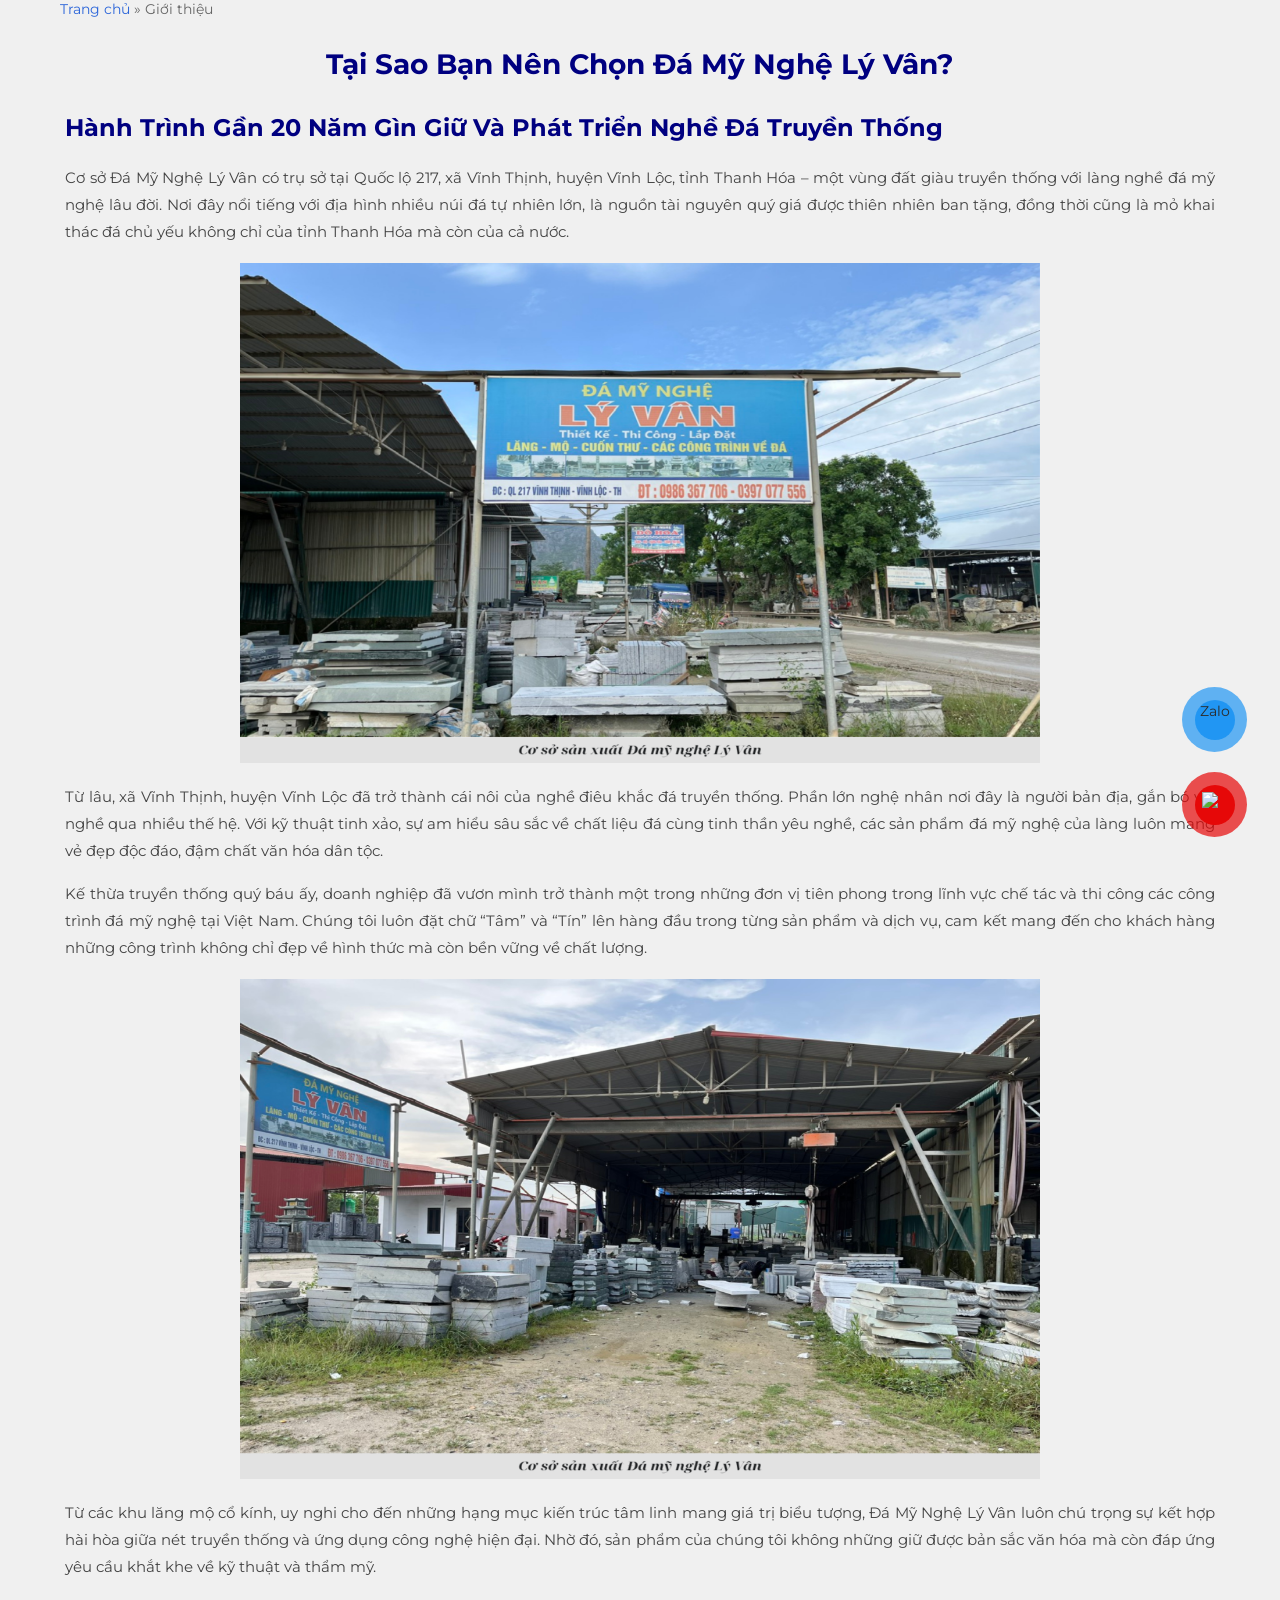
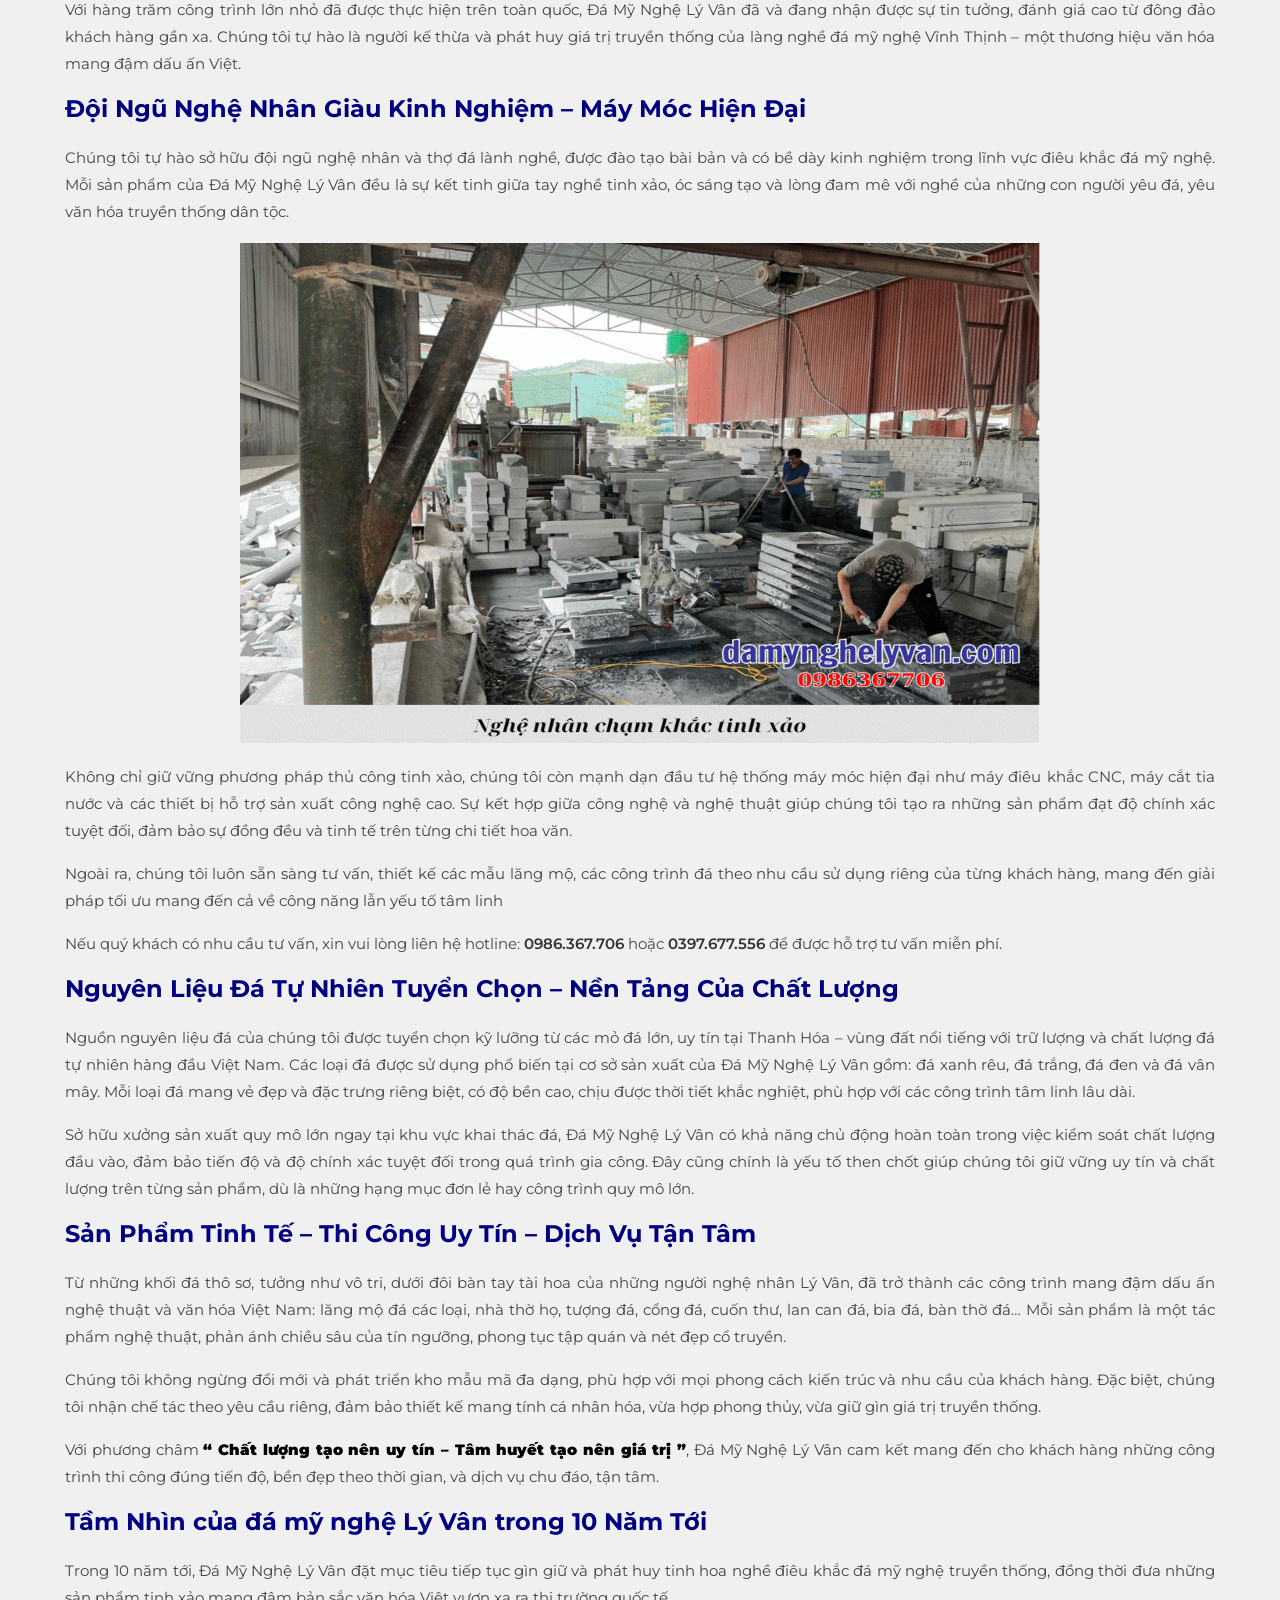
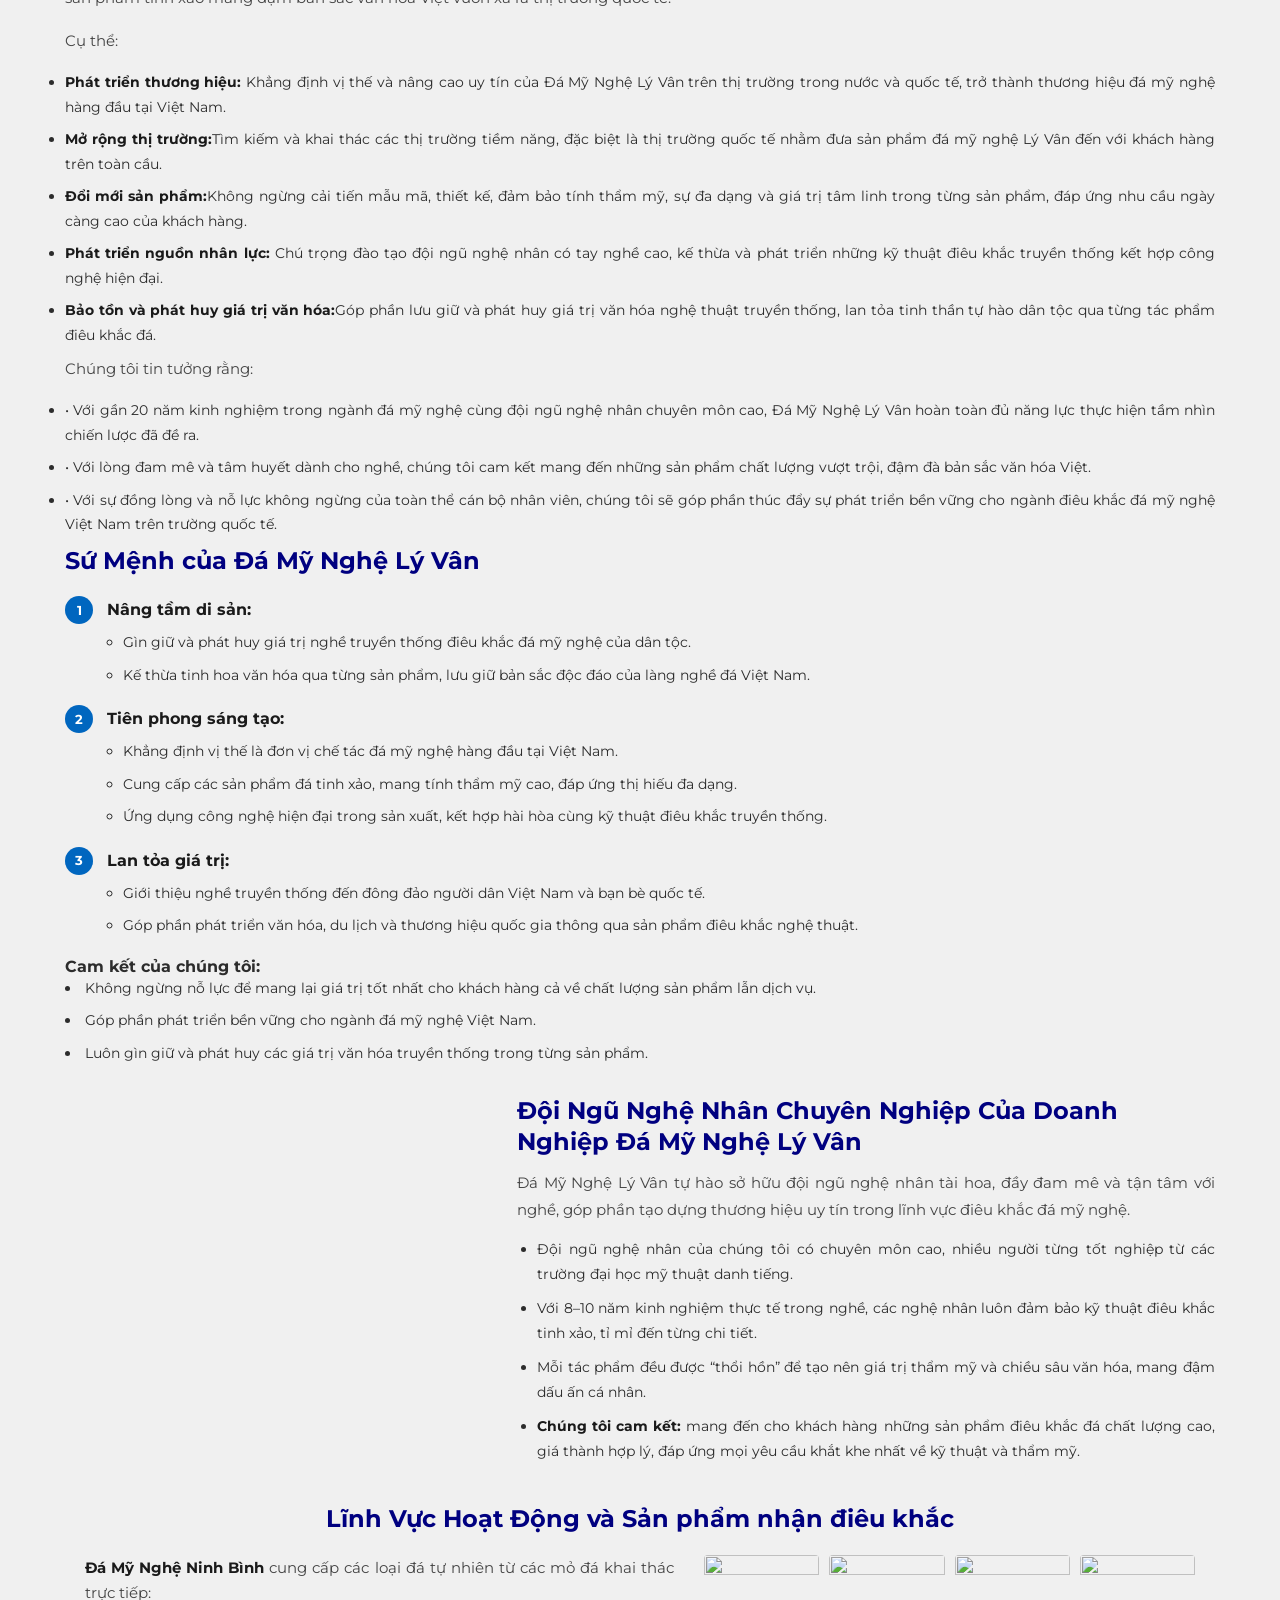
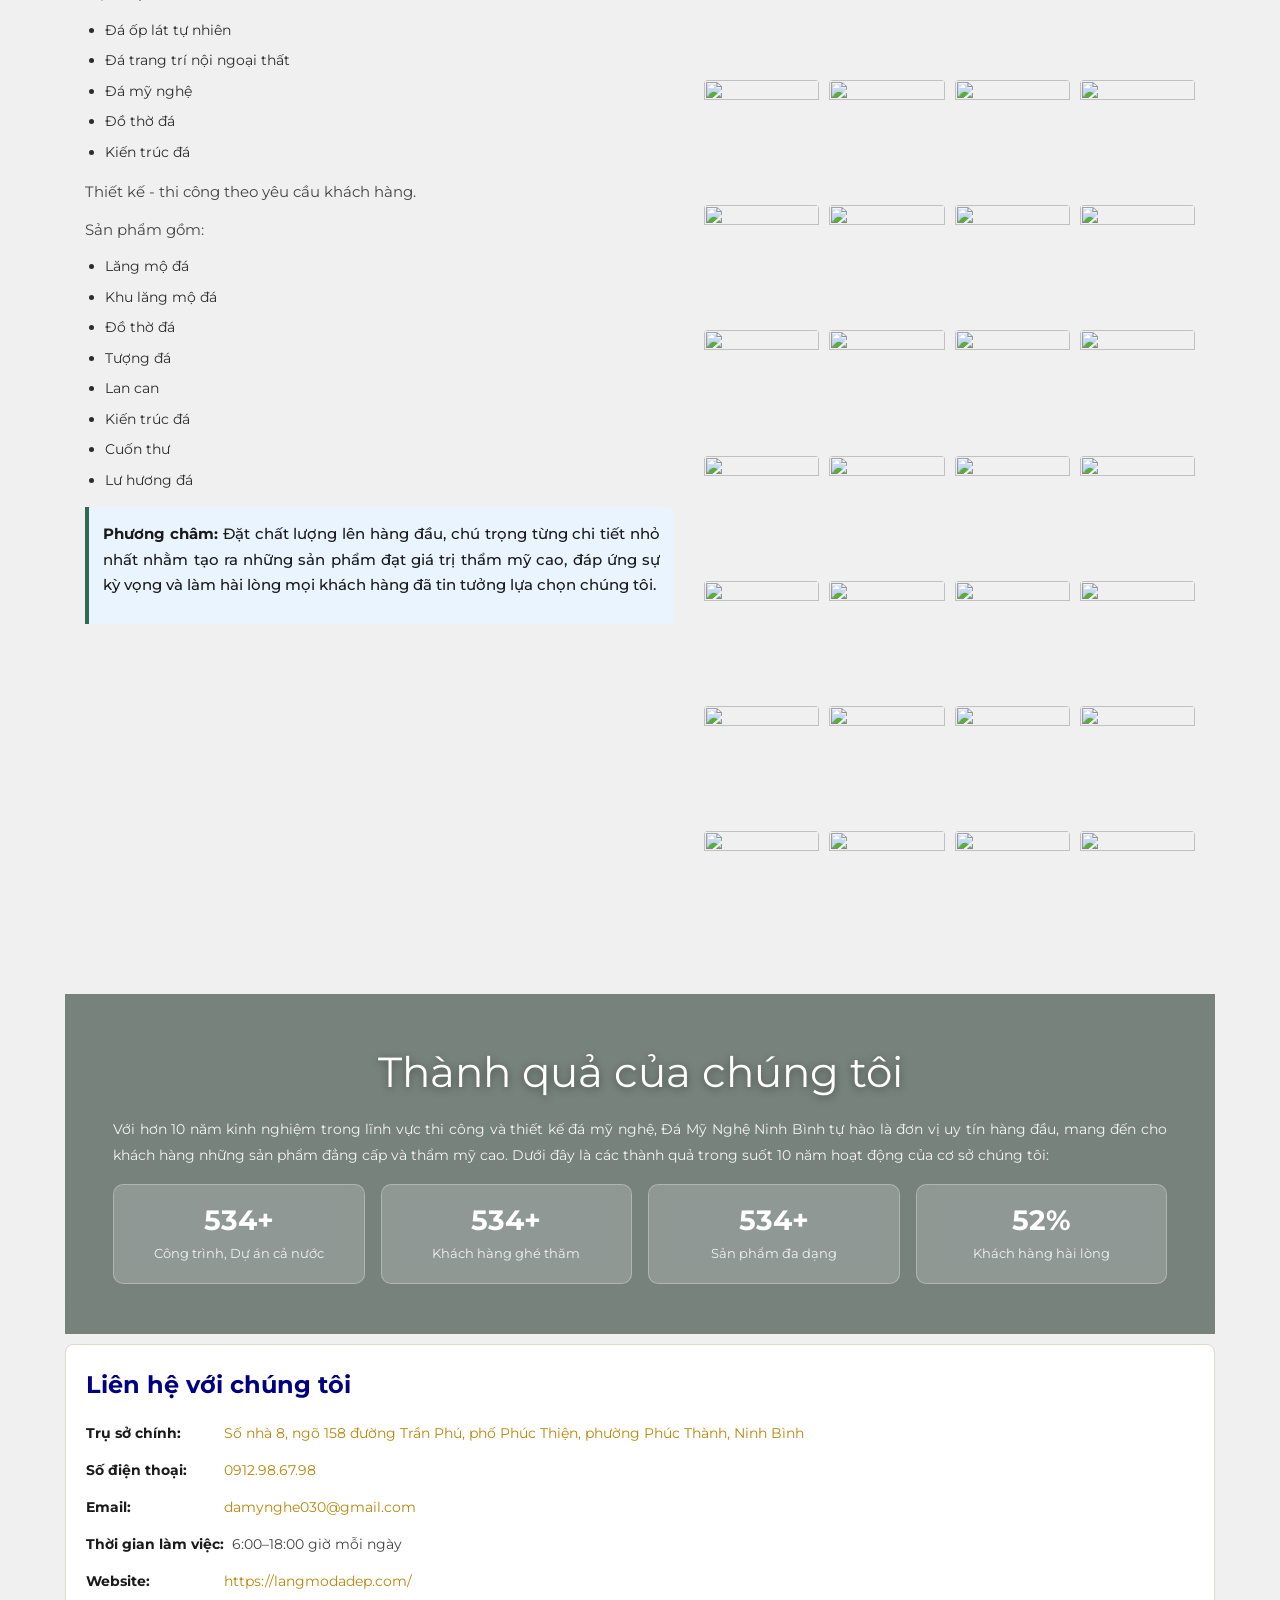
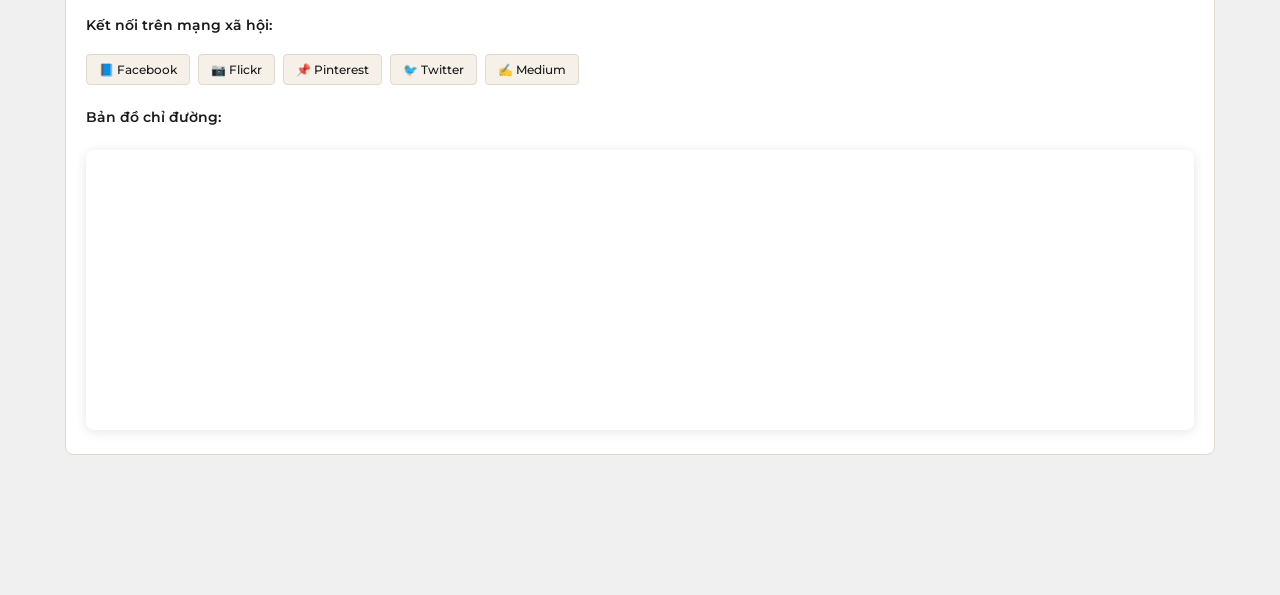
==== commit 79289c56: "Add files via upload" ====
--- a/gioi-thieu/index.html
+++ b/gioi-thieu/index.html
@@ -5,9 +5,9 @@
 <meta name="viewport" content="width=device-width, initial-scale=1.0">
 <title>Giới thiệu về Đá mỹ nghệ Ninh Bình</title>
 <link href="https://fonts.googleapis.com/css2?family=Montserrat:wght@300;400;500;600;700;800&display=swap" rel="stylesheet">
-  <link rel="stylesheet" href="/assets/style.css">
-  <script src="/assets/js/smart-search.js"></script>
-  <script src="/assets/js/load-header.js"></script>
+  <link rel="stylesheet" href="../assets/style.css">
+  <script src="../assets/js/smart-search.js"></script>
+  <script src="../assets/js/load-header.js"></script>
   <script src="https://unpkg.com/lucide@latest" defer></script>
 <style>
   *, *::before, *::after { box-sizing: border-box; margin: 0; padding: 0; }
@@ -981,6 +981,6 @@
 </script>
 
 <div id="site-footer"></div>
-<script src="/assets/js/load-footer.js"></script>
+<script src="../assets/js/load-footer.js"></script>
 </body>
 </html>
